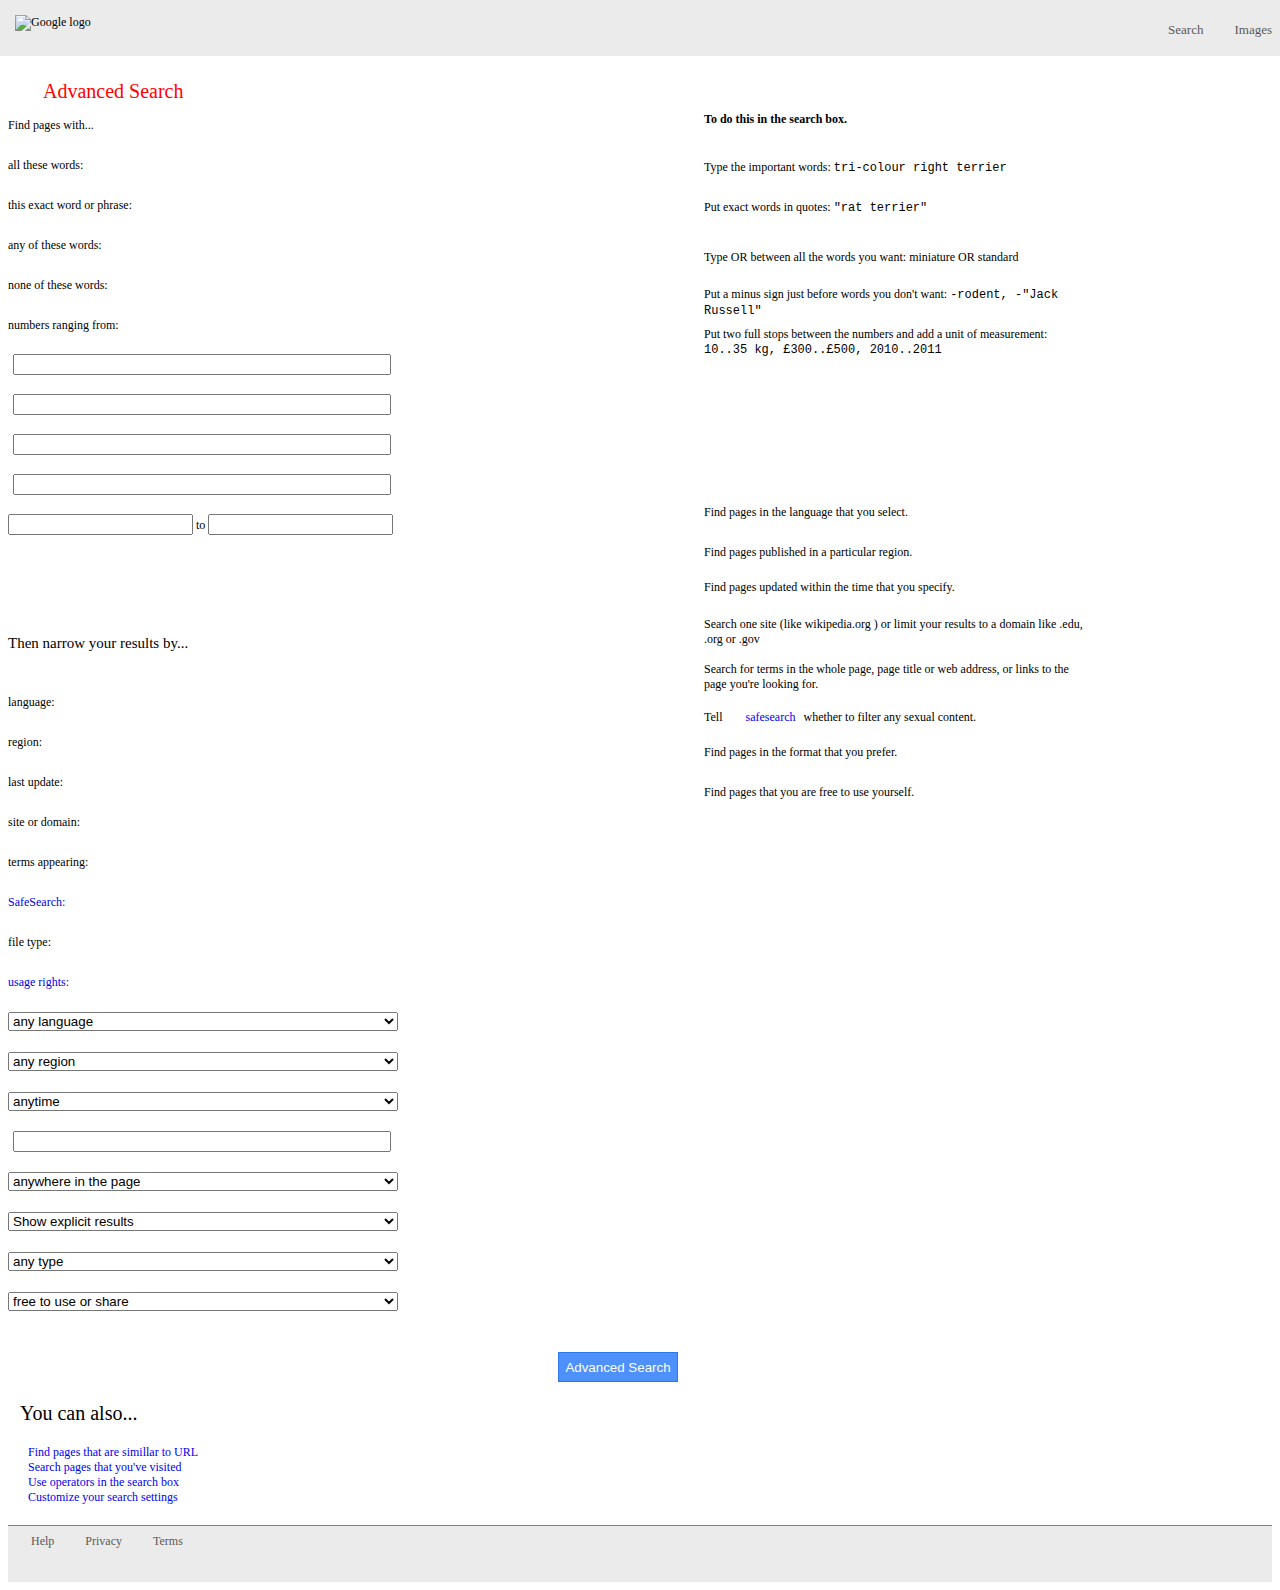
==== advancedsearch.html @ 6b1b125f "added image search and advanced searcch pages" ====
<!DOCTYPE html>
<html>
<head>
    <title>Google Advanced Search</title>
    <link rel="stylesheet" href="https://fonts.googleapis.com/icon?family=Material+Icons">
    <link rel="stylesheet" href="advancedsearchstyle.css">
</head>

<body>
    <nav>
        <img src="https://www.google.com/images/branding/googlelogo/1x/googlelogo_color_272x92dp.png" alt="Google logo">
        <a href="images.html">Images</a>
        <a href="index.html">Search</a>
    </nav>
    <p id="header">Advanced Search</p>
    <form action="https://google.com/search">
        <p>Find pages with...</p>
        <div class="left">
            <label for="one">all these words:</label><br>
            <label for="two">this exact word or phrase:</label><br>
            <label for="three">any of these words:</label><br>
            <label for="four">none of these words:</label><br>
            <label for="five">numbers ranging from:</label><br>                
        </div>
        <div class="middle">
            <input type="text" id="one" name="as_q"><br>
            <input type="text" id="two" name="as_epq"><br>
            <input type="text" id="three" name="as_oq"><br>
            <input type="text" id="four" name="as_eq"><br>
            <input type="number" id="five" name="as_nlo">
            <label>to</label>
            <input type="number" id="five" name="as_nhi"><br>
        </div>
        <p style="position: absolute; left: 55%; top: 100px;"><strong>To do this in the search box.</strong></p><br>
        <div>
            <p class="right" style="top: 135px;">Type the important words: <span class="monospace">tri-colour right terrier</span></p><br>
            <p class="right" style="top: 175px;">Put exact words in quotes: <span class="monospace">"rat terrier"</span></p><br>
            <p class="right" style="top: 225px;">Type OR between all the words you want: <span>miniature OR standard</span></p><br>
            <p class="right" style="top: 275px; line-height: 15px;">Put a minus sign just before words you don't want: <span class="monospace">-rodent, -"Jack Russell"</span></p><br>  
            <p class="right" style="top: 315px; line-height: 15px;"> Put two full stops between the numbers and add a unit of measurement: <span class="monospace">10..35 kg, £300..£500, 2010..2011</span></p>             
        </div>
        <p style="font-size: 15px;">Then narrow your results by...</p><br>
        <div class="left">
            <label for="six">language:</label><br>
            <label for="seven">region:</label><br>
            <label for="eight">last update:</label><br>
            <label for="nine">site or domain:</label><br>
            <label for="ten">terms appearing:</label><br>
            <label for="eleven"><a href="https://support.google.com/websearch?p=adv_safesearch&hl=en" style="margin: 0; padding: 0;">SafeSearch:</a></label><br>
            <label for="twelve">file type:</label><br>
            <label for="thirteen"><a href="https://support.google.com/websearch?p=ws_images_usagerights&hl=en" style="margin: 0; padding: 0;">usage rights:</a></label><br>
        </div>
        <div class="middle">
            <select name="lr" id="six">
                <option value="anylanguage" selected>any language</option>
                <option value="afrikaans">Afrikaans</option>
                <option value="arabic">Arabic</option>
                <option value="armenian">Armenian</option>
                <option value="belarusian">Belarusian</option>
                <option value="bulgarian">Bulgarian</option>
                <option value="catalan">Catalan</option>
                <option value="chinesesimplified">Chinese (simplified)</option>
                <option value="chinesetraditional">Chinese (traditional)</option>
                <option value="croatian">Croatian</option>
                <option value="czech">Czech</option>
                <option value="danish">Danish</option>
                <option value="dutch">Dutch</option>
                <option value="english">English</option>
                <option value="esperanto">Esperanto</option>
                <option value="estonian">Estonian</option>
                <option value="filipino">Filipino</option>
                <option value="finnish">Finnish</option>
                <option value="french">French</option>
                <option value="german">/german</option>
                <option value="greek">Greek</option>
                <option value="hebrew">Hebrew</option>
                <option value="hindi">Hindi</option>
                <option value="hungarian">Hungarian</option>
                <option value="icelandic">Icelandic</option>
                <option value="indonesian">Indonesian</option>
                <option value="italian">Italian</option>
                <option value="japanese">Japanese</option>
                <option value="korean">Korean</option>
                <option value="latvian">Latvian</option>
                <option value="lithuanian">Lithuanian</option>
                <option value="norwegian">Norwegian</option>
                <option value="persian">Persian</option>
                <option value="polish">Polish</option>
                <option value="portuguese">Portuguese</option>
                <option value="romanian">Romanian</option>
                <option value="russian">Russian</option>
                <option value="serbian">Serbian</option>
                <option value="slovak">Slovak</option>
                <option value="slovenian">Slovenian</option>
                <option value="spanish">Spanish</option>
                <option value="swahili">Swahili</option>
                <option value="swedish">Swedish</option>
                <option value="thai">Thai</option>
                <option value="turkish">Turkish</option>
                <option value="ukranian">Ukranian</option>
                <option value="vietnamese">Vietnamese</option>
            </select><br>
            <select name="cr" id="seven">
                <option value="anyregion" selected>any region</option>
                <option value="Afganistan">Afghanistan</option>
                <option value="Albania">Albania</option>
                <option value="Algeria">Algeria</option>
                <option value="American Samoa">American Samoa</option>
                <option value="Andorra">Andorra</option>
                <option value="Angola">Angola</option>
                <option value="Anguilla">Anguilla</option>
                <option value="Antigua & Barbuda">Antigua & Barbuda</option>
                <option value="Argentina">Argentina</option>
                <option value="Armenia">Armenia</option>
                <option value="Aruba">Aruba</option>
                <option value="Australia">Australia</option>
                <option value="Austria">Austria</option>
                <option value="Azerbaijan">Azerbaijan</option>
                <option value="Bahamas">Bahamas</option>
                <option value="Bahrain">Bahrain</option>
                <option value="Bangladesh">Bangladesh</option>
                <option value="Barbados">Barbados</option>
                <option value="Belarus">Belarus</option>
                <option value="Belgium">Belgium</option>
                <option value="Belize">Belize</option>
                <option value="Benin">Benin</option>
                <option value="Bermuda">Bermuda</option>
                <option value="Bhutan">Bhutan</option>
                <option value="Bolivia">Bolivia</option>
                <option value="Bonaire">Bonaire</option>
                <option value="Bosnia & Herzegovina">Bosnia & Herzegovina</option>
                <option value="Botswana">Botswana</option>
                <option value="Brazil">Brazil</option>
                <option value="British Indian Ocean Ter">British Indian Ocean Ter</option>
                <option value="Brunei">Brunei</option>
                <option value="Bulgaria">Bulgaria</option>
                <option value="Burkina Faso">Burkina Faso</option>
                <option value="Burundi">Burundi</option>
                <option value="Cambodia">Cambodia</option>
                <option value="Cameroon">Cameroon</option>
                <option value="Canada">Canada</option>
                <option value="Canary Islands">Canary Islands</option>
                <option value="Cape Verde">Cape Verde</option>
                <option value="Cayman Islands">Cayman Islands</option>
                <option value="Central African Republic">Central African Republic</option>
                <option value="Chad">Chad</option>
                <option value="Channel Islands">Channel Islands</option>
                <option value="Chile">Chile</option>
                <option value="China">China</option>
                <option value="Christmas Island">Christmas Island</option>
                <option value="Cocos Island">Cocos Island</option>
                <option value="Colombia">Colombia</option>
                <option value="Comoros">Comoros</option>
                <option value="Congo">Congo</option>
                <option value="Cook Islands">Cook Islands</option>
                <option value="Costa Rica">Costa Rica</option>
                <option value="Cote DIvoire">Cote DIvoire</option>
                <option value="Croatia">Croatia</option>
                <option value="Cuba">Cuba</option>
                <option value="Curaco">Curacao</option>
                <option value="Cyprus">Cyprus</option>
                <option value="Czech Republic">Czech Republic</option>
                <option value="Denmark">Denmark</option>
                <option value="Djibouti">Djibouti</option>
                <option value="Dominica">Dominica</option>
                <option value="Dominican Republic">Dominican Republic</option>
                <option value="East Timor">East Timor</option>
                <option value="Ecuador">Ecuador</option>
                <option value="Egypt">Egypt</option>
                <option value="El Salvador">El Salvador</option>
                <option value="Equatorial Guinea">Equatorial Guinea</option>
                <option value="Eritrea">Eritrea</option>
                <option value="Estonia">Estonia</option>
                <option value="Ethiopia">Ethiopia</option>
                <option value="Falkland Islands">Falkland Islands</option>
                <option value="Faroe Islands">Faroe Islands</option>
                <option value="Fiji">Fiji</option>
                <option value="Finland">Finland</option>
                <option value="France">France</option>
                <option value="French Guiana">French Guiana</option>
                <option value="French Polynesia">French Polynesia</option>
                <option value="French Southern Ter">French Southern Ter</option>
                <option value="Gabon">Gabon</option>
                <option value="Gambia">Gambia</option>
                <option value="Georgia">Georgia</option>
                <option value="Germany">Germany</option>
                <option value="Ghana">Ghana</option>
                <option value="Gibraltar">Gibraltar</option>
                <option value="Great Britain">Great Britain</option>
                <option value="Greece">Greece</option>
                <option value="Greenland">Greenland</option>
                <option value="Grenada">Grenada</option>
                <option value="Guadeloupe">Guadeloupe</option>
                <option value="Guam">Guam</option>
                <option value="Guatemala">Guatemala</option>
                <option value="Guinea">Guinea</option>
                <option value="Guyana">Guyana</option>
                <option value="Haiti">Haiti</option>
                <option value="Hawaii">Hawaii</option>
                <option value="Honduras">Honduras</option>
                <option value="Hong Kong">Hong Kong</option>
                <option value="Hungary">Hungary</option>
                <option value="Iceland">Iceland</option>
                <option value="Indonesia">Indonesia</option>
                <option value="India">India</option>
                <option value="Iran">Iran</option>
                <option value="Iraq">Iraq</option>
                <option value="Ireland">Ireland</option>
                <option value="Isle of Man">Isle of Man</option>
                <option value="Israel">Israel</option>
                <option value="Italy">Italy</option>
                <option value="Jamaica">Jamaica</option>
                <option value="Japan">Japan</option>
                <option value="Jordan">Jordan</option>
                <option value="Kazakhstan">Kazakhstan</option>
                <option value="Kenya">Kenya</option>
                <option value="Kiribati">Kiribati</option>
                <option value="Korea North">Korea North</option>
                <option value="Korea Sout">Korea South</option>
                <option value="Kuwait">Kuwait</option>
                <option value="Kyrgyzstan">Kyrgyzstan</option>
                <option value="Laos">Laos</option>
                <option value="Latvia">Latvia</option>
                <option value="Lebanon">Lebanon</option>
                <option value="Lesotho">Lesotho</option>
                <option value="Liberia">Liberia</option>
                <option value="Libya">Libya</option>
                <option value="Liechtenstein">Liechtenstein</option>
                <option value="Lithuania">Lithuania</option>
                <option value="Luxembourg">Luxembourg</option>
                <option value="Macau">Macau</option>
                <option value="Macedonia">Macedonia</option>
                <option value="Madagascar">Madagascar</option>
                <option value="Malaysia">Malaysia</option>
                <option value="Malawi">Malawi</option>
                <option value="Maldives">Maldives</option>
                <option value="Mali">Mali</option>
                <option value="Malta">Malta</option>
                <option value="Marshall Islands">Marshall Islands</option>
                <option value="Martinique">Martinique</option>
                <option value="Mauritania">Mauritania</option>
                <option value="Mauritius">Mauritius</option>
                <option value="Mayotte">Mayotte</option>
                <option value="Mexico">Mexico</option>
                <option value="Midway Islands">Midway Islands</option>
                <option value="Moldova">Moldova</option>
                <option value="Monaco">Monaco</option>
                <option value="Mongolia">Mongolia</option>
                <option value="Montserrat">Montserrat</option>
                <option value="Morocco">Morocco</option>
                <option value="Mozambique">Mozambique</option>
                <option value="Myanmar">Myanmar</option>
                <option value="Nambia">Nambia</option>
                <option value="Nauru">Nauru</option>
                <option value="Nepal">Nepal</option>
                <option value="Netherland Antilles">Netherland Antilles</option>
                <option value="Netherlands">Netherlands (Holland, Europe)</option>
                <option value="Nevis">Nevis</option>
                <option value="New Caledonia">New Caledonia</option>
                <option value="New Zealand">New Zealand</option>
                <option value="Nicaragua">Nicaragua</option>
                <option value="Niger">Niger</option>
                <option value="Nigeria">Nigeria</option>
                <option value="Niue">Niue</option>
                <option value="Norfolk Island">Norfolk Island</option>
                <option value="Norway">Norway</option>
                <option value="Oman">Oman</option>
                <option value="Pakistan">Pakistan</option>
                <option value="Palau Island">Palau Island</option>
                <option value="Palestine">Palestine</option>
                <option value="Panama">Panama</option>
                <option value="Papua New Guinea">Papua New Guinea</option>
                <option value="Paraguay">Paraguay</option>
                <option value="Peru">Peru</option>
                <option value="Phillipines">Philippines</option>
                <option value="Pitcairn Island">Pitcairn Island</option>
                <option value="Poland">Poland</option>
                <option value="Portugal">Portugal</option>
                <option value="Puerto Rico">Puerto Rico</option>
                <option value="Qatar">Qatar</option>
                <option value="Republic of Montenegro">Republic of Montenegro</option>
                <option value="Republic of Serbia">Republic of Serbia</option>
                <option value="Reunion">Reunion</option>
                <option value="Romania">Romania</option>
                <option value="Russia">Russia</option>
                <option value="Rwanda">Rwanda</option>
                <option value="St Barthelemy">St Barthelemy</option>
                <option value="St Eustatius">St Eustatius</option>
                <option value="St Helena">St Helena</option>
                <option value="St Kitts-Nevis">St Kitts-Nevis</option>
                <option value="St Lucia">St Lucia</option>
                <option value="St Maarten">St Maarten</option>
                <option value="St Pierre & Miquelon">St Pierre & Miquelon</option>
                <option value="St Vincent & Grenadines">St Vincent & Grenadines</option>
                <option value="Saipan">Saipan</option>
                <option value="Samoa">Samoa</option>
                <option value="Samoa American">Samoa American</option>
                <option value="San Marino">San Marino</option>
                <option value="Sao Tome & Principe">Sao Tome & Principe</option>
                <option value="Saudi Arabia">Saudi Arabia</option>
                <option value="Senegal">Senegal</option>
                <option value="Seychelles">Seychelles</option>
                <option value="Sierra Leone">Sierra Leone</option>
                <option value="Singapore">Singapore</option>
                <option value="Slovakia">Slovakia</option>
                <option value="Slovenia">Slovenia</option>
                <option value="Solomon Islands">Solomon Islands</option>
                <option value="Somalia">Somalia</option>
                <option value="South Africa">South Africa</option>
                <option value="Spain">Spain</option>
                <option value="Sri Lanka">Sri Lanka</option>
                <option value="Sudan">Sudan</option>
                <option value="Suriname">Suriname</option>
                <option value="Swaziland">Swaziland</option>
                <option value="Sweden">Sweden</option>
                <option value="Switzerland">Switzerland</option>
                <option value="Syria">Syria</option>
                <option value="Tahiti">Tahiti</option>
                <option value="Taiwan">Taiwan</option>
                <option value="Tajikistan">Tajikistan</option>
                <option value="Tanzania">Tanzania</option>
                <option value="Thailand">Thailand</option>
                <option value="Togo">Togo</option>
                <option value="Tokelau">Tokelau</option>
                <option value="Tonga">Tonga</option>
                <option value="Trinidad & Tobago">Trinidad & Tobago</option>
                <option value="Tunisia">Tunisia</option>
                <option value="Turkey">Turkey</option>
                <option value="Turkmenistan">Turkmenistan</option>
                <option value="Turks & Caicos Is">Turks & Caicos Is</option>
                <option value="Tuvalu">Tuvalu</option>
                <option value="Uganda">Uganda</option>
                <option value="United Kingdom">United Kingdom</option>
                <option value="Ukraine">Ukraine</option>
                <option value="United Arab Erimates">United Arab Emirates</option>
                <option value="United States of America">United States of America</option>
                <option value="Uraguay">Uruguay</option>
                <option value="Uzbekistan">Uzbekistan</option>
                <option value="Vanuatu">Vanuatu</option>
                <option value="Vatican City State">Vatican City State</option>
                <option value="Venezuela">Venezuela</option>
                <option value="Vietnam">Vietnam</option>
                <option value="Virgin Islands (Brit)">Virgin Islands (Brit)</option>
                <option value="Virgin Islands (USA)">Virgin Islands (USA)</option>
                <option value="Wake Island">Wake Island</option>
                <option value="Wallis & Futana Is">Wallis & Futana Is</option>
                <option value="Yemen">Yemen</option>
                <option value="Zaire">Zaire</option>
                <option value="Zambia">Zambia</option>
                <option value="Zimbabwe">Zimbabwe</option>
            </select><br>
            <select name="as_qdr" id="eight">
                <option value="anytime" selected>anytime</option>
                <option value="past 24 hours">past 24 hours</option>
                <option value="past week">past week</option>
                <option value="past month">past month</option>
                <option value="past year">past year</option>
            </select><br>
            <input type="text" name="as_sitesearch" id="nine"><br>
            <select name="as_occt" id="ten">
                <option value="anywhereinthepage" selected>anywhere in the page</option>
                <option value="inthetitleofthepage">in the title of the page</option>
                <option value="inthetextofthepage">in the text of the page</option>
                <option value="intheurlofthepage">in the URL of the page</option>
                <option value="inlinkstothepage">in links to the page</option>
            </select><br>
            <select name="safe" id="eleven">
                <option value="showexplicitresults" selected>Show explicit results</option>
                <option value="hideexplicitresults">Hide explicit results</option>
            </select><br>
            <select name="as_filetype" id="twelve">
                <option value="anytype" selected>any type</option>
                <option value="pdf">Adobe Acrobat PDF (.pdf)</option>
                <option value="ps">Adobe Postscript (.ps)</option>
                <option value="dwf">Autodesk DWF (.dwf)</option>
                <option value="kml">Google Earth KML (.kml)</option>
                <option value="kmz">Google Earth KMZ (.kmz)</option>
                <option value="xls">Microsoft Excel (.xls)</option>
                <option value="ppt">Microsoft Powerpoint (.ppt)</option>
                <option value="doc">Microsoft Word (.doc)</option>
                <option value="rtf">Rich Text Format (.rtf)</option>
                <option value="swf">Shockwave Flash (.swf)</option>
            </select><br>
            <select name="tbs" id="thirteen>
                <option value="notfilteredbylicense" selected>not filtered by license</option>
                <option value="freetouseorshare">free to use or share</option>
                <option value="freetouseorsharecommercially">free to use or share, even commercially</option>
                <option value="freetouseshareormodify">free to use, share or modify</option>
                <option value="freetousesharemodifycommercially">free to use, share or modify, even commercially</option>
            </select><br>
        </div>
        <div>
            <p class="right" style="top: 480px;">Find pages in the language that you select.</p><br>
            <p class="right" style="top: 520px;">Find pages published in a particular region.<br></p>
            <p class="right" style="top: 555px;">Find pages updated within the time that you specify.<br></p>
            <p class="right" style="top: 605px; line-height: 15px;">Search one site (like wikipedia.org ) or limit your results to a domain like .edu, .org or .gov</p><br>
            <p class="right" style="top: 650px; line-height: 15px;">Search for terms in the whole page, page title or web address, or links to the page you're looking for.<br></p>
            <p class="right" style="top: 685px;">Tell <a href="https://support.google.com/websearch?p=adv_safesearch&hl=en">safesearch</a> whether to filter any sexual content.<br></p>
            <p class="right" style="top: 720px;">Find pages in the format that you prefer.<br></p>
            <p class="right" style="top: 760px;">Find pages that you are free to use yourself.<br></p>
        </div>
        <input type="submit" value="Advanced Search" id="submit">
    </form>
    <div>
        <p style="font-size: 20px; margin-left: 12px;">You can also...</p>
        <a href="https://support.google.com/websearch?p=adv_pages_similar&hl=en">Find pages that are simillar to URL</a><br>
        <a href="https://support.google.com/websearch?p=adv_pages_visited&hl=en">Search pages that you've visited</a><br>
        <a href="https://support.google.com/websearch?p=adv_operators&hl=en">Use operators in the search box</a><br>
        <a href="https://www.google.com/preferences?hl=en-KE">Customize your search settings</a>
    </div>
    <footer>
        <ul>
            <li><a href="https://support.google.com/websearch/?p=ws_results_help&hl=en-KE&fg=1">Help</a></li>
            <li><a href="https://policies.google.com/privacy?hl=en-KE&fg=1">Privacy</a></li>
            <li><a href="https://policies.google.com/terms?hl=en-KE&fg=1">Terms</a></li>
        </ul>
    </footer>
</body>

</html>
---- advancedsearchstyle.css ----
body {
    font-size: 12px;
}

ul {
    list-style-type: none;
    padding: 0;
    margin: 0;
    background: inherit;
}

li {
    float: inline-start;
    vertical-align: middle;
}

nav {
    position: absolute;
    top: 0;
    left: 0;
    width: 100%;
    height: 3.5rem;
    background: rgb(235, 235, 235);
}

nav a {
    text-decoration: none;
    padding: 8px;
    background-color: rgb(235, 235, 235);
    color: #5a5858;
    font-size: 13px;
    float: right;
    margin-top: 14px;
}

nav a:hover {
    text-decoration: underline;
}

img {
    height: 30px;
    width: 90px;
    padding: 15px;
}

#header {
    margin: 80px 0 15px 35px;
    width: 100%;
    color: red;
    font-size: 20px;
}

.left {
    float: left;
    width: 20%;
    line-height: 40px;
}

.middle {
    width: 50%;
    line-height: 40px;
}

.right {
    width: 30%;
    line-height: 40px;
    position: absolute;
    left: 55%;
}

input[type=text] {
    width: 370px;
    margin: 5px;
}

input[type=text]:focus {
    border: 1px solid rgb(122, 122, 236);
    padding: 6px;
}

select {
    width: 390px;
}

#submit {
    background-color: #4d90fe;
    border: 1px solid #3079ed;
    color: white;
    height: 30px;
    min-width: 120px;
    margin-left: 550px;
}

a {
    text-decoration: none;
    padding: 5px;
    margin-left: 15px;
}

footer {
    bottom: 0;
    left: 0;
    width: 100%;
    height: 3.5rem;
    background: rgb(235, 235, 235);
    margin-top: 20px;
    border-top: 1px solid gray;
}

footer a {
    text-decoration: none;
    display: block;
    padding: 8px;
    background-color: rgb(235, 235, 235);
    color: #5a5858;
    font-size: 12px;
}

footer a:hover {
    text-decoration: underline;
}

.monospace {
    font-family: monospace;
}
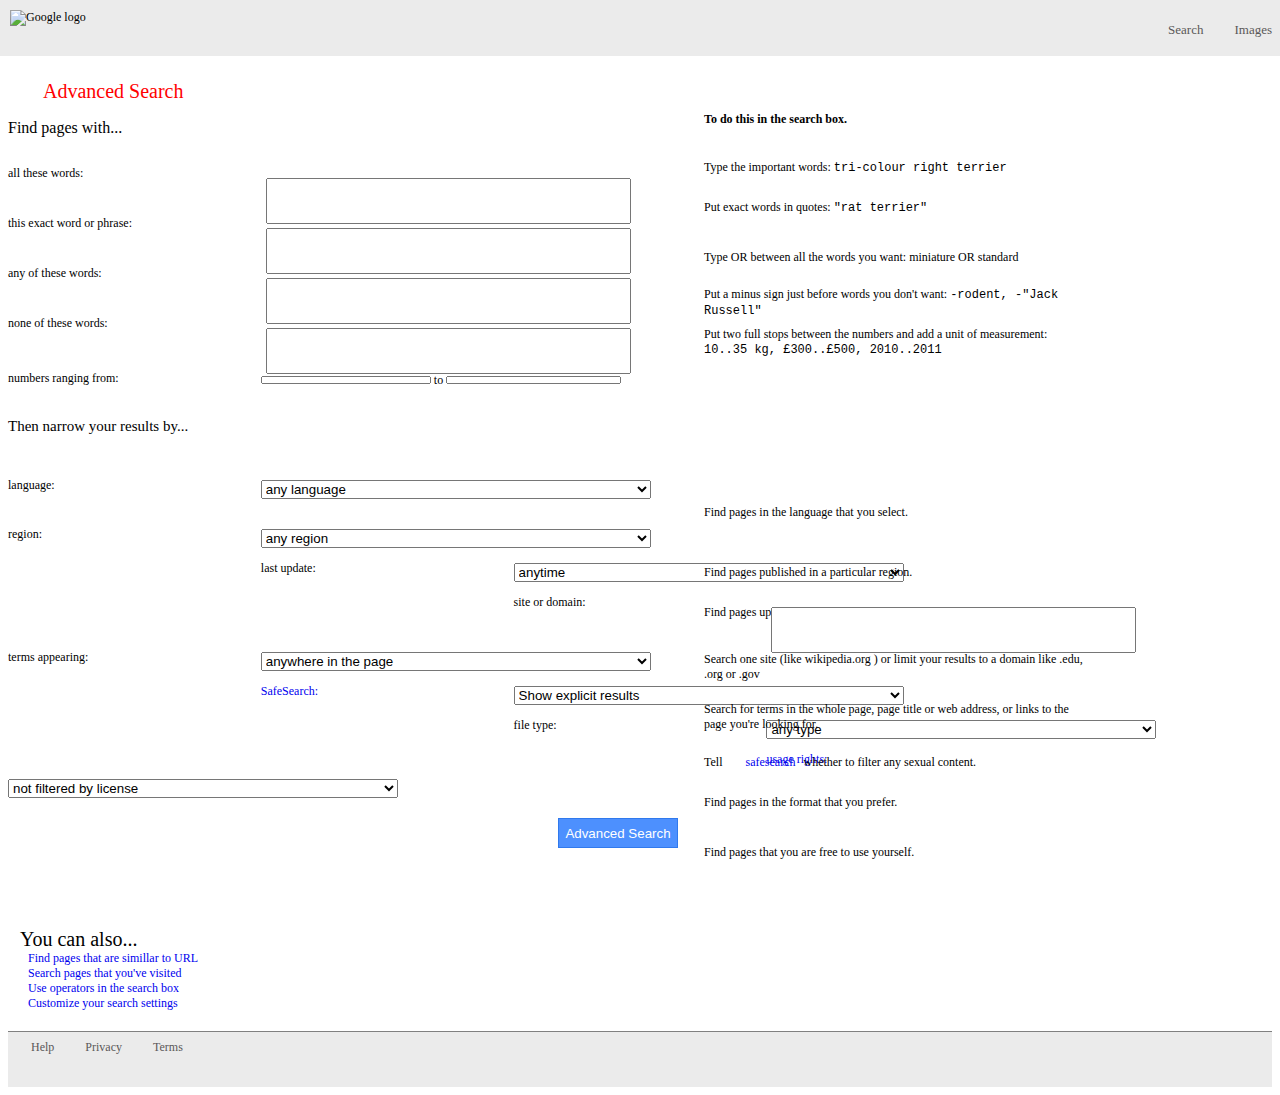
==== commit 36215397: "Added media query to advanced search" ====
--- a/advancedsearch.html
+++ b/advancedsearch.html
@@ -9,49 +9,37 @@
 <body>
     <nav>
         <img src="https://www.google.com/images/branding/googlelogo/1x/googlelogo_color_272x92dp.png" alt="Google logo">
-        <a href="images.html">Images</a>
-        <a href="index.html">Search</a>
+        <a href="images.html" class="links">Images</a>
+        <a href="index.html" class="links">Search</a>
     </nav>
     <p id="header">Advanced Search</p>
     <form action="https://google.com/search">
-        <p>Find pages with...</p>
-        <div class="left">
-            <label for="one">all these words:</label><br>
-            <label for="two">this exact word or phrase:</label><br>
-            <label for="three">any of these words:</label><br>
-            <label for="four">none of these words:</label><br>
-            <label for="five">numbers ranging from:</label><br>                
-        </div>
-        <div class="middle">
-            <input type="text" id="one" name="as_q"><br>
-            <input type="text" id="two" name="as_epq"><br>
-            <input type="text" id="three" name="as_oq"><br>
-            <input type="text" id="four" name="as_eq"><br>
-            <input type="number" id="five" name="as_nlo">
+        <p style="font-size: medium;">Find pages with...</p>
+        <div>
+            <label for="one" class="left">all these words:</label><br>
+            <div class="input"><input type="text" id="one" name="as_q" class="middle"><br></div>
+            <p class="right" style="top: 135px;">Type the important words: <span class="monospace">tri-colour right terrier</span></p><br>
+            <label for="two" class="left">this exact word or phrase:</label><br>
+            <div class="input"><input type="text" id="two" name="as_epq" class="middle"><br></div>
+            <p class="right" style="top: 175px;">Put exact words in quotes: <span class="monospace">"rat terrier"</span></p><br>
+            <label for="three" class="left">any of these words:</label><br>
+            <div class="input"><input type="text" id="three" name="as_oq" class="middle"><br></div>
+            <p class="right" style="top: 225px;">Type OR between all the words you want: <span>miniature OR standard</span></p><br>
+            <label for="four" class="left">none of these words:</label><br>
+            <div class="input" style="margin-bottom: 5px;"><input type="text" id="four" name="as_eq" class="middle"><br></div>
+            <p class="right" style="top: 275px; line-height: 15px;">Put a minus sign just before words you don't want: <span class="monospace">-rodent, -"Jack Russell"</span></p><br>  
+            <label for="five" class="left">numbers ranging from:</label><br>                
+            <input type="number" id="five" name="as_nlo" class="middle" style="width: 170px; height: 8px;">
             <label>to</label>
-            <input type="number" id="five" name="as_nhi"><br>
-        </div>
-        <p style="position: absolute; left: 55%; top: 100px;"><strong>To do this in the search box.</strong></p><br>
-        <div>
-            <p class="right" style="top: 135px;">Type the important words: <span class="monospace">tri-colour right terrier</span></p><br>
-            <p class="right" style="top: 175px;">Put exact words in quotes: <span class="monospace">"rat terrier"</span></p><br>
-            <p class="right" style="top: 225px;">Type OR between all the words you want: <span>miniature OR standard</span></p><br>
-            <p class="right" style="top: 275px; line-height: 15px;">Put a minus sign just before words you don't want: <span class="monospace">-rodent, -"Jack Russell"</span></p><br>  
+            <input type="number" id="five" name="as_nhi" style="width: 175px; height: 8px;"><br>
             <p class="right" style="top: 315px; line-height: 15px;"> Put two full stops between the numbers and add a unit of measurement: <span class="monospace">10..35 kg, £300..£500, 2010..2011</span></p>             
         </div>
+        <p class="right-header"><strong>To do this in the search box.</strong></p><br>
+
         <p style="font-size: 15px;">Then narrow your results by...</p><br>
-        <div class="left">
-            <label for="six">language:</label><br>
-            <label for="seven">region:</label><br>
-            <label for="eight">last update:</label><br>
-            <label for="nine">site or domain:</label><br>
-            <label for="ten">terms appearing:</label><br>
-            <label for="eleven"><a href="https://support.google.com/websearch?p=adv_safesearch&hl=en" style="margin: 0; padding: 0;">SafeSearch:</a></label><br>
-            <label for="twelve">file type:</label><br>
-            <label for="thirteen"><a href="https://support.google.com/websearch?p=ws_images_usagerights&hl=en" style="margin: 0; padding: 0;">usage rights:</a></label><br>
-        </div>
-        <div class="middle">
-            <select name="lr" id="six">
+        <div>
+            <label for="six" class="left">language:</label><br>
+            <select name="lr" id="six" class="middle">
                 <option value="anylanguage" selected>any language</option>
                 <option value="afrikaans">Afrikaans</option>
                 <option value="arabic">Arabic</option>
@@ -100,7 +88,9 @@
                 <option value="ukranian">Ukranian</option>
                 <option value="vietnamese">Vietnamese</option>
             </select><br>
-            <select name="cr" id="seven">
+            <p class="right" style="top: 480px;">Find pages in the language that you select.</p><br>
+            <label for="seven" class="left">region:</label><br>
+            <select name="cr" id="seven" class="middle">
                 <option value="anyregion" selected>any region</option>
                 <option value="Afganistan">Afghanistan</option>
                 <option value="Albania">Albania</option>
@@ -349,26 +339,36 @@
                 <option value="Zambia">Zambia</option>
                 <option value="Zimbabwe">Zimbabwe</option>
             </select><br>
-            <select name="as_qdr" id="eight">
+            <p class="right" style="top: 540px;">Find pages published in a particular region.<br></p>
+            <label for="eight" class="left">last update:</label><br>
+            <select name="as_qdr" id="eight" class="middle">
                 <option value="anytime" selected>anytime</option>
                 <option value="past 24 hours">past 24 hours</option>
                 <option value="past week">past week</option>
                 <option value="past month">past month</option>
                 <option value="past year">past year</option>
             </select><br>
-            <input type="text" name="as_sitesearch" id="nine"><br>
-            <select name="as_occt" id="ten">
+            <p class="right" style="top: 580px;">Find pages updated within the time that you specify.<br></p>
+            <label for="nine" class="left">site or domain:</label><br>
+            <div class="input" style="margin-bottom: 5px;"><input type="text" name="as_sitesearch" id="nine" class="middle"><br></div>
+            <p class="right" style="top: 640px; line-height: 15px;">Search one site (like wikipedia.org ) or limit your results to a domain like .edu, .org or .gov</p><br>
+            <label for="ten" class="left">terms appearing:</label><br>
+            <select name="as_occt" id="ten" class="middle">
                 <option value="anywhereinthepage" selected>anywhere in the page</option>
                 <option value="inthetitleofthepage">in the title of the page</option>
                 <option value="inthetextofthepage">in the text of the page</option>
                 <option value="intheurlofthepage">in the URL of the page</option>
                 <option value="inlinkstothepage">in links to the page</option>
             </select><br>
-            <select name="safe" id="eleven">
+            <p class="right" style="top: 690px; line-height: 15px;">Search for terms in the whole page, page title or web address, or links to the page you're looking for.<br></p>
+            <label for="eleven" class="left"><a href="https://support.google.com/websearch?p=adv_safesearch&hl=en" style="margin: 0; padding: 0;">SafeSearch:</a></label><br>
+            <select name="safe" id="eleven" class="middle">
                 <option value="showexplicitresults" selected>Show explicit results</option>
                 <option value="hideexplicitresults">Hide explicit results</option>
             </select><br>
-            <select name="as_filetype" id="twelve">
+            <p class="right" style="top: 730px;">Tell <a href="https://support.google.com/websearch?p=adv_safesearch&hl=en">safesearch</a> whether to filter any sexual content.<br></p>
+            <label for="twelve" class="left">file type:</label><br>
+            <select name="as_filetype" id="twelve" class="middle">
                 <option value="anytype" selected>any type</option>
                 <option value="pdf">Adobe Acrobat PDF (.pdf)</option>
                 <option value="ps">Adobe Postscript (.ps)</option>
@@ -381,28 +381,22 @@
                 <option value="rtf">Rich Text Format (.rtf)</option>
                 <option value="swf">Shockwave Flash (.swf)</option>
             </select><br>
-            <select name="tbs" id="thirteen>
+            <p class="right" style="top: 770px;">Find pages in the format that you prefer.<br></p>
+            <label for="thirteen" class="left"><a href="https://support.google.com/websearch?p=ws_images_usagerights&hl=en" style="margin: 0; padding: 0;">usage rights:</a></label><br>
+            <select name="tbs" id="thirteen" class="middle">
                 <option value="notfilteredbylicense" selected>not filtered by license</option>
                 <option value="freetouseorshare">free to use or share</option>
                 <option value="freetouseorsharecommercially">free to use or share, even commercially</option>
                 <option value="freetouseshareormodify">free to use, share or modify</option>
                 <option value="freetousesharemodifycommercially">free to use, share or modify, even commercially</option>
             </select><br>
+            <p class="right" style="top: 820px;">Find pages that you are free to use yourself.<br></p>
         </div>
-        <div>
-            <p class="right" style="top: 480px;">Find pages in the language that you select.</p><br>
-            <p class="right" style="top: 520px;">Find pages published in a particular region.<br></p>
-            <p class="right" style="top: 555px;">Find pages updated within the time that you specify.<br></p>
-            <p class="right" style="top: 605px; line-height: 15px;">Search one site (like wikipedia.org ) or limit your results to a domain like .edu, .org or .gov</p><br>
-            <p class="right" style="top: 650px; line-height: 15px;">Search for terms in the whole page, page title or web address, or links to the page you're looking for.<br></p>
-            <p class="right" style="top: 685px;">Tell <a href="https://support.google.com/websearch?p=adv_safesearch&hl=en">safesearch</a> whether to filter any sexual content.<br></p>
-            <p class="right" style="top: 720px;">Find pages in the format that you prefer.<br></p>
-            <p class="right" style="top: 760px;">Find pages that you are free to use yourself.<br></p>
-        </div>
+        
         <input type="submit" value="Advanced Search" id="submit">
     </form>
     <div>
-        <p style="font-size: 20px; margin-left: 12px;">You can also...</p>
+        <p style="font-size: 20px; margin: 80px 0px 0px 12px;">You can also...</p>
         <a href="https://support.google.com/websearch?p=adv_pages_similar&hl=en">Find pages that are simillar to URL</a><br>
         <a href="https://support.google.com/websearch?p=adv_pages_visited&hl=en">Search pages that you've visited</a><br>
         <a href="https://support.google.com/websearch?p=adv_operators&hl=en">Use operators in the search box</a><br>
@@ -410,9 +404,9 @@
     </div>
     <footer>
         <ul>
-            <li><a href="https://support.google.com/websearch/?p=ws_results_help&hl=en-KE&fg=1">Help</a></li>
-            <li><a href="https://policies.google.com/privacy?hl=en-KE&fg=1">Privacy</a></li>
-            <li><a href="https://policies.google.com/terms?hl=en-KE&fg=1">Terms</a></li>
+            <li><a href="https://support.google.com/websearch/?p=ws_results_help&hl=en-KE&fg=1" class="links">Help</a></li>
+            <li><a href="https://policies.google.com/privacy?hl=en-KE&fg=1" class="links">Privacy</a></li>
+            <li><a href="https://policies.google.com/terms?hl=en-KE&fg=1" class="links">Terms</a></li>
         </ul>
     </footer>
 </body>
--- a/advancedsearchstyle.css
+++ b/advancedsearchstyle.css
@@ -1,3 +1,21 @@
+*,
+*::before,
+*::after {
+    box-sizing: border-box;
+}
+
+/* Chrome, Safari, Edge, Opera */
+input::-webkit-outer-spin-button,
+input::-webkit-inner-spin-button {
+  -webkit-appearance: none;
+  margin: 0;
+}
+
+/* Firefox */
+input[type=number] {
+  -moz-appearance: textfield;
+}
+
 body {
     font-size: 12px;
 }
@@ -38,9 +56,8 @@
 }
 
 img {
-    height: 30px;
-    width: 90px;
-    padding: 15px;
+    height: 60px;
+    padding: 10px;
 }
 
 #header {
@@ -68,18 +85,51 @@
     left: 55%;
 }
 
+.left .right .middle {
+    display: flex;
+    flex-direction: column;
+}
+
+@media (max-width: 1100px) {
+    .left .right .middle {
+        flex-direction: row;
+    }
+    .left {
+        width: 100%
+    }
+    .middle {
+        width: 100%;
+        left: 0;
+    }
+    .right, .right-header{
+        display: none;
+    }
+    .input {
+        margin: 10px;
+    }
+    #submit {
+        left: 0;
+        float: inline-end;
+    }
+}
+
+.input {
+    margin-top: 5px;
+}
+
 input[type=text] {
-    width: 370px;
+    width: 365px;
     margin: 5px;
+    position: absolute;
 }
 
 input[type=text]:focus {
     border: 1px solid rgb(122, 122, 236);
-    padding: 6px;
+    padding: 2px;
 }
 
 select {
-    width: 390px;
+    max-width: 390px;
 }
 
 #submit {
@@ -89,6 +139,13 @@
     height: 30px;
     min-width: 120px;
     margin-left: 550px;
+    margin-top: 20px;
+}
+
+.right-header {
+    position: absolute; 
+    left: 55%; 
+    top: 100px;
 }
 
 a {
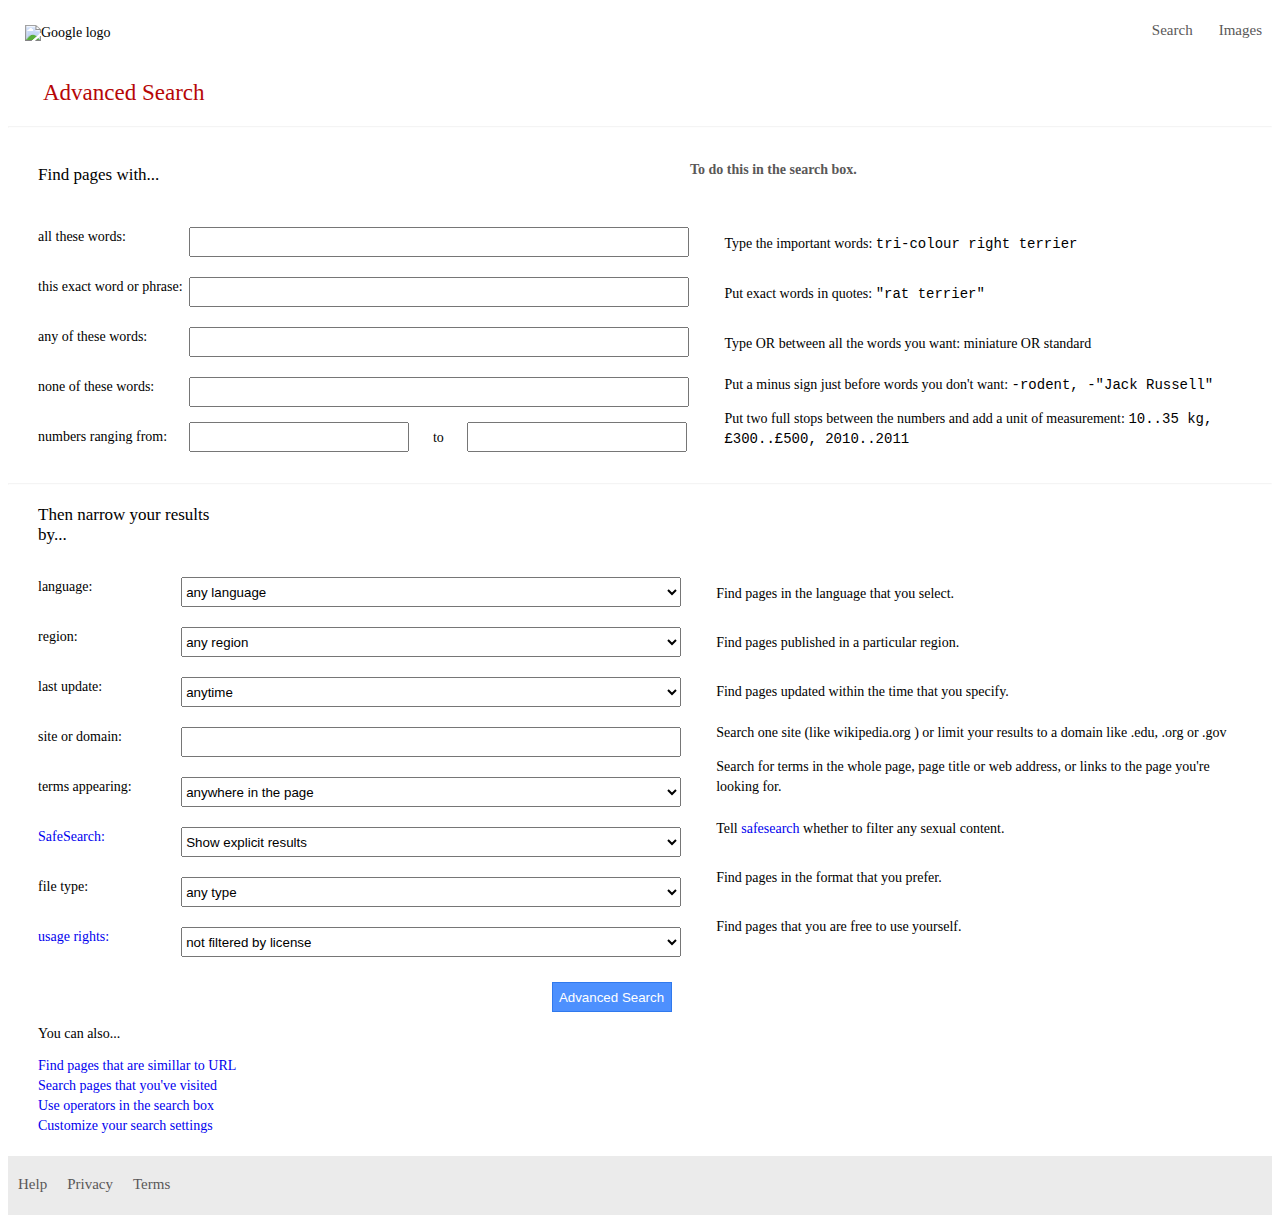
==== commit 15a10aa4: "Fixed positioning issues in the advanced search page" ====
--- a/advancedsearch.html
+++ b/advancedsearch.html
@@ -13,390 +13,423 @@
         <a href="index.html" class="links">Search</a>
     </nav>
     <p id="header">Advanced Search</p>
+    <hr>
     <form action="https://google.com/search">
-        <p style="font-size: medium;">Find pages with...</p>
-        <div>
-            <label for="one" class="left">all these words:</label><br>
-            <div class="input"><input type="text" id="one" name="as_q" class="middle"><br></div>
-            <p class="right" style="top: 135px;">Type the important words: <span class="monospace">tri-colour right terrier</span></p><br>
-            <label for="two" class="left">this exact word or phrase:</label><br>
-            <div class="input"><input type="text" id="two" name="as_epq" class="middle"><br></div>
-            <p class="right" style="top: 175px;">Put exact words in quotes: <span class="monospace">"rat terrier"</span></p><br>
-            <label for="three" class="left">any of these words:</label><br>
-            <div class="input"><input type="text" id="three" name="as_oq" class="middle"><br></div>
-            <p class="right" style="top: 225px;">Type OR between all the words you want: <span>miniature OR standard</span></p><br>
-            <label for="four" class="left">none of these words:</label><br>
-            <div class="input" style="margin-bottom: 5px;"><input type="text" id="four" name="as_eq" class="middle"><br></div>
-            <p class="right" style="top: 275px; line-height: 15px;">Put a minus sign just before words you don't want: <span class="monospace">-rodent, -"Jack Russell"</span></p><br>  
-            <label for="five" class="left">numbers ranging from:</label><br>                
-            <input type="number" id="five" name="as_nlo" class="middle" style="width: 170px; height: 8px;">
-            <label>to</label>
-            <input type="number" id="five" name="as_nhi" style="width: 175px; height: 8px;"><br>
-            <p class="right" style="top: 315px; line-height: 15px;"> Put two full stops between the numbers and add a unit of measurement: <span class="monospace">10..35 kg, £300..£500, 2010..2011</span></p>             
+        <div class="sub-header">            
+            <p class="left-header">Find pages with...</p>
+            <p class="right-header"><strong>To do this in the search box.</strong></p>
         </div>
-        <p class="right-header"><strong>To do this in the search box.</strong></p><br>
-
-        <p style="font-size: 15px;">Then narrow your results by...</p><br>
-        <div>
-            <label for="six" class="left">language:</label><br>
-            <select name="lr" id="six" class="middle">
-                <option value="anylanguage" selected>any language</option>
-                <option value="afrikaans">Afrikaans</option>
-                <option value="arabic">Arabic</option>
-                <option value="armenian">Armenian</option>
-                <option value="belarusian">Belarusian</option>
-                <option value="bulgarian">Bulgarian</option>
-                <option value="catalan">Catalan</option>
-                <option value="chinesesimplified">Chinese (simplified)</option>
-                <option value="chinesetraditional">Chinese (traditional)</option>
-                <option value="croatian">Croatian</option>
-                <option value="czech">Czech</option>
-                <option value="danish">Danish</option>
-                <option value="dutch">Dutch</option>
-                <option value="english">English</option>
-                <option value="esperanto">Esperanto</option>
-                <option value="estonian">Estonian</option>
-                <option value="filipino">Filipino</option>
-                <option value="finnish">Finnish</option>
-                <option value="french">French</option>
-                <option value="german">/german</option>
-                <option value="greek">Greek</option>
-                <option value="hebrew">Hebrew</option>
-                <option value="hindi">Hindi</option>
-                <option value="hungarian">Hungarian</option>
-                <option value="icelandic">Icelandic</option>
-                <option value="indonesian">Indonesian</option>
-                <option value="italian">Italian</option>
-                <option value="japanese">Japanese</option>
-                <option value="korean">Korean</option>
-                <option value="latvian">Latvian</option>
-                <option value="lithuanian">Lithuanian</option>
-                <option value="norwegian">Norwegian</option>
-                <option value="persian">Persian</option>
-                <option value="polish">Polish</option>
-                <option value="portuguese">Portuguese</option>
-                <option value="romanian">Romanian</option>
-                <option value="russian">Russian</option>
-                <option value="serbian">Serbian</option>
-                <option value="slovak">Slovak</option>
-                <option value="slovenian">Slovenian</option>
-                <option value="spanish">Spanish</option>
-                <option value="swahili">Swahili</option>
-                <option value="swedish">Swedish</option>
-                <option value="thai">Thai</option>
-                <option value="turkish">Turkish</option>
-                <option value="ukranian">Ukranian</option>
-                <option value="vietnamese">Vietnamese</option>
-            </select><br>
-            <p class="right" style="top: 480px;">Find pages in the language that you select.</p><br>
-            <label for="seven" class="left">region:</label><br>
-            <select name="cr" id="seven" class="middle">
-                <option value="anyregion" selected>any region</option>
-                <option value="Afganistan">Afghanistan</option>
-                <option value="Albania">Albania</option>
-                <option value="Algeria">Algeria</option>
-                <option value="American Samoa">American Samoa</option>
-                <option value="Andorra">Andorra</option>
-                <option value="Angola">Angola</option>
-                <option value="Anguilla">Anguilla</option>
-                <option value="Antigua & Barbuda">Antigua & Barbuda</option>
-                <option value="Argentina">Argentina</option>
-                <option value="Armenia">Armenia</option>
-                <option value="Aruba">Aruba</option>
-                <option value="Australia">Australia</option>
-                <option value="Austria">Austria</option>
-                <option value="Azerbaijan">Azerbaijan</option>
-                <option value="Bahamas">Bahamas</option>
-                <option value="Bahrain">Bahrain</option>
-                <option value="Bangladesh">Bangladesh</option>
-                <option value="Barbados">Barbados</option>
-                <option value="Belarus">Belarus</option>
-                <option value="Belgium">Belgium</option>
-                <option value="Belize">Belize</option>
-                <option value="Benin">Benin</option>
-                <option value="Bermuda">Bermuda</option>
-                <option value="Bhutan">Bhutan</option>
-                <option value="Bolivia">Bolivia</option>
-                <option value="Bonaire">Bonaire</option>
-                <option value="Bosnia & Herzegovina">Bosnia & Herzegovina</option>
-                <option value="Botswana">Botswana</option>
-                <option value="Brazil">Brazil</option>
-                <option value="British Indian Ocean Ter">British Indian Ocean Ter</option>
-                <option value="Brunei">Brunei</option>
-                <option value="Bulgaria">Bulgaria</option>
-                <option value="Burkina Faso">Burkina Faso</option>
-                <option value="Burundi">Burundi</option>
-                <option value="Cambodia">Cambodia</option>
-                <option value="Cameroon">Cameroon</option>
-                <option value="Canada">Canada</option>
-                <option value="Canary Islands">Canary Islands</option>
-                <option value="Cape Verde">Cape Verde</option>
-                <option value="Cayman Islands">Cayman Islands</option>
-                <option value="Central African Republic">Central African Republic</option>
-                <option value="Chad">Chad</option>
-                <option value="Channel Islands">Channel Islands</option>
-                <option value="Chile">Chile</option>
-                <option value="China">China</option>
-                <option value="Christmas Island">Christmas Island</option>
-                <option value="Cocos Island">Cocos Island</option>
-                <option value="Colombia">Colombia</option>
-                <option value="Comoros">Comoros</option>
-                <option value="Congo">Congo</option>
-                <option value="Cook Islands">Cook Islands</option>
-                <option value="Costa Rica">Costa Rica</option>
-                <option value="Cote DIvoire">Cote DIvoire</option>
-                <option value="Croatia">Croatia</option>
-                <option value="Cuba">Cuba</option>
-                <option value="Curaco">Curacao</option>
-                <option value="Cyprus">Cyprus</option>
-                <option value="Czech Republic">Czech Republic</option>
-                <option value="Denmark">Denmark</option>
-                <option value="Djibouti">Djibouti</option>
-                <option value="Dominica">Dominica</option>
-                <option value="Dominican Republic">Dominican Republic</option>
-                <option value="East Timor">East Timor</option>
-                <option value="Ecuador">Ecuador</option>
-                <option value="Egypt">Egypt</option>
-                <option value="El Salvador">El Salvador</option>
-                <option value="Equatorial Guinea">Equatorial Guinea</option>
-                <option value="Eritrea">Eritrea</option>
-                <option value="Estonia">Estonia</option>
-                <option value="Ethiopia">Ethiopia</option>
-                <option value="Falkland Islands">Falkland Islands</option>
-                <option value="Faroe Islands">Faroe Islands</option>
-                <option value="Fiji">Fiji</option>
-                <option value="Finland">Finland</option>
-                <option value="France">France</option>
-                <option value="French Guiana">French Guiana</option>
-                <option value="French Polynesia">French Polynesia</option>
-                <option value="French Southern Ter">French Southern Ter</option>
-                <option value="Gabon">Gabon</option>
-                <option value="Gambia">Gambia</option>
-                <option value="Georgia">Georgia</option>
-                <option value="Germany">Germany</option>
-                <option value="Ghana">Ghana</option>
-                <option value="Gibraltar">Gibraltar</option>
-                <option value="Great Britain">Great Britain</option>
-                <option value="Greece">Greece</option>
-                <option value="Greenland">Greenland</option>
-                <option value="Grenada">Grenada</option>
-                <option value="Guadeloupe">Guadeloupe</option>
-                <option value="Guam">Guam</option>
-                <option value="Guatemala">Guatemala</option>
-                <option value="Guinea">Guinea</option>
-                <option value="Guyana">Guyana</option>
-                <option value="Haiti">Haiti</option>
-                <option value="Hawaii">Hawaii</option>
-                <option value="Honduras">Honduras</option>
-                <option value="Hong Kong">Hong Kong</option>
-                <option value="Hungary">Hungary</option>
-                <option value="Iceland">Iceland</option>
-                <option value="Indonesia">Indonesia</option>
-                <option value="India">India</option>
-                <option value="Iran">Iran</option>
-                <option value="Iraq">Iraq</option>
-                <option value="Ireland">Ireland</option>
-                <option value="Isle of Man">Isle of Man</option>
-                <option value="Israel">Israel</option>
-                <option value="Italy">Italy</option>
-                <option value="Jamaica">Jamaica</option>
-                <option value="Japan">Japan</option>
-                <option value="Jordan">Jordan</option>
-                <option value="Kazakhstan">Kazakhstan</option>
-                <option value="Kenya">Kenya</option>
-                <option value="Kiribati">Kiribati</option>
-                <option value="Korea North">Korea North</option>
-                <option value="Korea Sout">Korea South</option>
-                <option value="Kuwait">Kuwait</option>
-                <option value="Kyrgyzstan">Kyrgyzstan</option>
-                <option value="Laos">Laos</option>
-                <option value="Latvia">Latvia</option>
-                <option value="Lebanon">Lebanon</option>
-                <option value="Lesotho">Lesotho</option>
-                <option value="Liberia">Liberia</option>
-                <option value="Libya">Libya</option>
-                <option value="Liechtenstein">Liechtenstein</option>
-                <option value="Lithuania">Lithuania</option>
-                <option value="Luxembourg">Luxembourg</option>
-                <option value="Macau">Macau</option>
-                <option value="Macedonia">Macedonia</option>
-                <option value="Madagascar">Madagascar</option>
-                <option value="Malaysia">Malaysia</option>
-                <option value="Malawi">Malawi</option>
-                <option value="Maldives">Maldives</option>
-                <option value="Mali">Mali</option>
-                <option value="Malta">Malta</option>
-                <option value="Marshall Islands">Marshall Islands</option>
-                <option value="Martinique">Martinique</option>
-                <option value="Mauritania">Mauritania</option>
-                <option value="Mauritius">Mauritius</option>
-                <option value="Mayotte">Mayotte</option>
-                <option value="Mexico">Mexico</option>
-                <option value="Midway Islands">Midway Islands</option>
-                <option value="Moldova">Moldova</option>
-                <option value="Monaco">Monaco</option>
-                <option value="Mongolia">Mongolia</option>
-                <option value="Montserrat">Montserrat</option>
-                <option value="Morocco">Morocco</option>
-                <option value="Mozambique">Mozambique</option>
-                <option value="Myanmar">Myanmar</option>
-                <option value="Nambia">Nambia</option>
-                <option value="Nauru">Nauru</option>
-                <option value="Nepal">Nepal</option>
-                <option value="Netherland Antilles">Netherland Antilles</option>
-                <option value="Netherlands">Netherlands (Holland, Europe)</option>
-                <option value="Nevis">Nevis</option>
-                <option value="New Caledonia">New Caledonia</option>
-                <option value="New Zealand">New Zealand</option>
-                <option value="Nicaragua">Nicaragua</option>
-                <option value="Niger">Niger</option>
-                <option value="Nigeria">Nigeria</option>
-                <option value="Niue">Niue</option>
-                <option value="Norfolk Island">Norfolk Island</option>
-                <option value="Norway">Norway</option>
-                <option value="Oman">Oman</option>
-                <option value="Pakistan">Pakistan</option>
-                <option value="Palau Island">Palau Island</option>
-                <option value="Palestine">Palestine</option>
-                <option value="Panama">Panama</option>
-                <option value="Papua New Guinea">Papua New Guinea</option>
-                <option value="Paraguay">Paraguay</option>
-                <option value="Peru">Peru</option>
-                <option value="Phillipines">Philippines</option>
-                <option value="Pitcairn Island">Pitcairn Island</option>
-                <option value="Poland">Poland</option>
-                <option value="Portugal">Portugal</option>
-                <option value="Puerto Rico">Puerto Rico</option>
-                <option value="Qatar">Qatar</option>
-                <option value="Republic of Montenegro">Republic of Montenegro</option>
-                <option value="Republic of Serbia">Republic of Serbia</option>
-                <option value="Reunion">Reunion</option>
-                <option value="Romania">Romania</option>
-                <option value="Russia">Russia</option>
-                <option value="Rwanda">Rwanda</option>
-                <option value="St Barthelemy">St Barthelemy</option>
-                <option value="St Eustatius">St Eustatius</option>
-                <option value="St Helena">St Helena</option>
-                <option value="St Kitts-Nevis">St Kitts-Nevis</option>
-                <option value="St Lucia">St Lucia</option>
-                <option value="St Maarten">St Maarten</option>
-                <option value="St Pierre & Miquelon">St Pierre & Miquelon</option>
-                <option value="St Vincent & Grenadines">St Vincent & Grenadines</option>
-                <option value="Saipan">Saipan</option>
-                <option value="Samoa">Samoa</option>
-                <option value="Samoa American">Samoa American</option>
-                <option value="San Marino">San Marino</option>
-                <option value="Sao Tome & Principe">Sao Tome & Principe</option>
-                <option value="Saudi Arabia">Saudi Arabia</option>
-                <option value="Senegal">Senegal</option>
-                <option value="Seychelles">Seychelles</option>
-                <option value="Sierra Leone">Sierra Leone</option>
-                <option value="Singapore">Singapore</option>
-                <option value="Slovakia">Slovakia</option>
-                <option value="Slovenia">Slovenia</option>
-                <option value="Solomon Islands">Solomon Islands</option>
-                <option value="Somalia">Somalia</option>
-                <option value="South Africa">South Africa</option>
-                <option value="Spain">Spain</option>
-                <option value="Sri Lanka">Sri Lanka</option>
-                <option value="Sudan">Sudan</option>
-                <option value="Suriname">Suriname</option>
-                <option value="Swaziland">Swaziland</option>
-                <option value="Sweden">Sweden</option>
-                <option value="Switzerland">Switzerland</option>
-                <option value="Syria">Syria</option>
-                <option value="Tahiti">Tahiti</option>
-                <option value="Taiwan">Taiwan</option>
-                <option value="Tajikistan">Tajikistan</option>
-                <option value="Tanzania">Tanzania</option>
-                <option value="Thailand">Thailand</option>
-                <option value="Togo">Togo</option>
-                <option value="Tokelau">Tokelau</option>
-                <option value="Tonga">Tonga</option>
-                <option value="Trinidad & Tobago">Trinidad & Tobago</option>
-                <option value="Tunisia">Tunisia</option>
-                <option value="Turkey">Turkey</option>
-                <option value="Turkmenistan">Turkmenistan</option>
-                <option value="Turks & Caicos Is">Turks & Caicos Is</option>
-                <option value="Tuvalu">Tuvalu</option>
-                <option value="Uganda">Uganda</option>
-                <option value="United Kingdom">United Kingdom</option>
-                <option value="Ukraine">Ukraine</option>
-                <option value="United Arab Erimates">United Arab Emirates</option>
-                <option value="United States of America">United States of America</option>
-                <option value="Uraguay">Uruguay</option>
-                <option value="Uzbekistan">Uzbekistan</option>
-                <option value="Vanuatu">Vanuatu</option>
-                <option value="Vatican City State">Vatican City State</option>
-                <option value="Venezuela">Venezuela</option>
-                <option value="Vietnam">Vietnam</option>
-                <option value="Virgin Islands (Brit)">Virgin Islands (Brit)</option>
-                <option value="Virgin Islands (USA)">Virgin Islands (USA)</option>
-                <option value="Wake Island">Wake Island</option>
-                <option value="Wallis & Futana Is">Wallis & Futana Is</option>
-                <option value="Yemen">Yemen</option>
-                <option value="Zaire">Zaire</option>
-                <option value="Zambia">Zambia</option>
-                <option value="Zimbabwe">Zimbabwe</option>
-            </select><br>
-            <p class="right" style="top: 540px;">Find pages published in a particular region.<br></p>
-            <label for="eight" class="left">last update:</label><br>
-            <select name="as_qdr" id="eight" class="middle">
-                <option value="anytime" selected>anytime</option>
-                <option value="past 24 hours">past 24 hours</option>
-                <option value="past week">past week</option>
-                <option value="past month">past month</option>
-                <option value="past year">past year</option>
-            </select><br>
-            <p class="right" style="top: 580px;">Find pages updated within the time that you specify.<br></p>
-            <label for="nine" class="left">site or domain:</label><br>
-            <div class="input" style="margin-bottom: 5px;"><input type="text" name="as_sitesearch" id="nine" class="middle"><br></div>
-            <p class="right" style="top: 640px; line-height: 15px;">Search one site (like wikipedia.org ) or limit your results to a domain like .edu, .org or .gov</p><br>
-            <label for="ten" class="left">terms appearing:</label><br>
-            <select name="as_occt" id="ten" class="middle">
-                <option value="anywhereinthepage" selected>anywhere in the page</option>
-                <option value="inthetitleofthepage">in the title of the page</option>
-                <option value="inthetextofthepage">in the text of the page</option>
-                <option value="intheurlofthepage">in the URL of the page</option>
-                <option value="inlinkstothepage">in links to the page</option>
-            </select><br>
-            <p class="right" style="top: 690px; line-height: 15px;">Search for terms in the whole page, page title or web address, or links to the page you're looking for.<br></p>
-            <label for="eleven" class="left"><a href="https://support.google.com/websearch?p=adv_safesearch&hl=en" style="margin: 0; padding: 0;">SafeSearch:</a></label><br>
-            <select name="safe" id="eleven" class="middle">
-                <option value="showexplicitresults" selected>Show explicit results</option>
-                <option value="hideexplicitresults">Hide explicit results</option>
-            </select><br>
-            <p class="right" style="top: 730px;">Tell <a href="https://support.google.com/websearch?p=adv_safesearch&hl=en">safesearch</a> whether to filter any sexual content.<br></p>
-            <label for="twelve" class="left">file type:</label><br>
-            <select name="as_filetype" id="twelve" class="middle">
-                <option value="anytype" selected>any type</option>
-                <option value="pdf">Adobe Acrobat PDF (.pdf)</option>
-                <option value="ps">Adobe Postscript (.ps)</option>
-                <option value="dwf">Autodesk DWF (.dwf)</option>
-                <option value="kml">Google Earth KML (.kml)</option>
-                <option value="kmz">Google Earth KMZ (.kmz)</option>
-                <option value="xls">Microsoft Excel (.xls)</option>
-                <option value="ppt">Microsoft Powerpoint (.ppt)</option>
-                <option value="doc">Microsoft Word (.doc)</option>
-                <option value="rtf">Rich Text Format (.rtf)</option>
-                <option value="swf">Shockwave Flash (.swf)</option>
-            </select><br>
-            <p class="right" style="top: 770px;">Find pages in the format that you prefer.<br></p>
-            <label for="thirteen" class="left"><a href="https://support.google.com/websearch?p=ws_images_usagerights&hl=en" style="margin: 0; padding: 0;">usage rights:</a></label><br>
-            <select name="tbs" id="thirteen" class="middle">
-                <option value="notfilteredbylicense" selected>not filtered by license</option>
-                <option value="freetouseorshare">free to use or share</option>
-                <option value="freetouseorsharecommercially">free to use or share, even commercially</option>
-                <option value="freetouseshareormodify">free to use, share or modify</option>
-                <option value="freetousesharemodifycommercially">free to use, share or modify, even commercially</option>
-            </select><br>
-            <p class="right" style="top: 820px;">Find pages that you are free to use yourself.<br></p>
+        <div class="container">
+            <div class="left-div">
+                <label for="one" class="left">all these words:</label><br>
+                <label for="two" class="left">this exact word or phrase:</label><br>
+                <label for="three" class="left">any of these words:</label><br>
+                <label for="four" class="left">none of these words:</label><br>
+                <label for="five" class="left">numbers ranging from:</label><br>         
+            </div>
+            <div class="middle-div">                
+                <div class="input"><input type="text" id="one" name="as_q" class="middle"><br></div>
+                <div class="input"><input type="text" id="two" name="as_epq" class="middle"><br></div>
+                <div class="input"><input type="text" id="three" name="as_oq" class="middle"><br></div>
+                <div class="input"><input type="text" id="four" name="as_eq" class="middle"><br></div>
+                <div class="input number-container">                    
+                    <input type="number" id="five" name="as_nlo" class="left-input">
+                    <label>to</label>
+                    <input type="number" id="five" name="as_nhi" class="right-input"><br>
+                </div>
+            </div>
+            <div class="right-div">                
+                <p class="right">Type the important words: <span class="monospace">tri-colour right terrier</span></p>
+                <p class="right">Put exact words in quotes: <span class="monospace">"rat terrier"</span></p>
+                <p class="right">Type OR between all the words you want: <span>miniature OR standard</span></p>
+                <p class="right wrapping">Put a minus sign just before words you don't want: <span class="monospace">-rodent, -"Jack Russell"</span></p>  
+                <p class="right wrapping always-wrapped" > Put two full stops between the numbers and add a unit of measurement: <span class="monospace">10..35 kg, £300..£500, 2010..2011</span></p>             
+            </div>
+        </div>
+        <hr>
+        <p style="font-size: 17px; margin-left: 30px;">Then narrow your results <br> by...</p>
+        <div class="container">
+            <div class="left-div left-div-2">                
+                <label for="six" class="left">language:</label><br>
+                <label for="seven" class="left">region:</label><br>
+                <label for="eight" class="left">last update:</label><br>
+                <label for="nine" class="left">site or domain:</label><br>
+                <label for="ten" class="left">terms appearing:</label><br>
+                <label for="eleven" class="left"><a href="https://support.google.com/websearch?p=adv_safesearch&hl=en">SafeSearch:</a></label><br>
+                <label for="twelve" class="left">file type:</label><br>
+                <label for="thirteen" class="left"><a href="https://support.google.com/websearch?p=ws_images_usagerights&hl=en">usage rights:</a></label><br>
+            </div>
+            <div class="middle-div">
+                <div class="input">                    
+                    <select name="lr" id="six" class="middle">
+                        <option value="anylanguage" selected>any language</option>
+                        <option value="afrikaans">Afrikaans</option>
+                        <option value="arabic">Arabic</option>
+                        <option value="armenian">Armenian</option>
+                        <option value="belarusian">Belarusian</option>
+                        <option value="bulgarian">Bulgarian</option>
+                        <option value="catalan">Catalan</option>
+                        <option value="chinesesimplified">Chinese (simplified)</option>
+                        <option value="chinesetraditional">Chinese (traditional)</option>
+                        <option value="croatian">Croatian</option>
+                        <option value="czech">Czech</option>
+                        <option value="danish">Danish</option>
+                        <option value="dutch">Dutch</option>
+                        <option value="english">English</option>
+                        <option value="esperanto">Esperanto</option>
+                        <option value="estonian">Estonian</option>
+                        <option value="filipino">Filipino</option>
+                        <option value="finnish">Finnish</option>
+                        <option value="french">French</option>
+                        <option value="german">/german</option>
+                        <option value="greek">Greek</option>
+                        <option value="hebrew">Hebrew</option>
+                        <option value="hindi">Hindi</option>
+                        <option value="hungarian">Hungarian</option>
+                        <option value="icelandic">Icelandic</option>
+                        <option value="indonesian">Indonesian</option>
+                        <option value="italian">Italian</option>
+                        <option value="japanese">Japanese</option>
+                        <option value="korean">Korean</option>
+                        <option value="latvian">Latvian</option>
+                        <option value="lithuanian">Lithuanian</option>
+                        <option value="norwegian">Norwegian</option>
+                        <option value="persian">Persian</option>
+                        <option value="polish">Polish</option>
+                        <option value="portuguese">Portuguese</option>
+                        <option value="romanian">Romanian</option>
+                        <option value="russian">Russian</option>
+                        <option value="serbian">Serbian</option>
+                        <option value="slovak">Slovak</option>
+                        <option value="slovenian">Slovenian</option>
+                        <option value="spanish">Spanish</option>
+                        <option value="swahili">Swahili</option>
+                        <option value="swedish">Swedish</option>
+                        <option value="thai">Thai</option>
+                        <option value="turkish">Turkish</option>
+                        <option value="ukranian">Ukranian</option>
+                        <option value="vietnamese">Vietnamese</option>
+                    </select><br>
+                </div> 
+                <div class="input">                    
+                    <select name="cr" id="seven" class="middle">
+                        <option value="anyregion" selected>any region</option>
+                        <option value="Afganistan">Afghanistan</option>
+                        <option value="Albania">Albania</option>
+                        <option value="Algeria">Algeria</option>
+                        <option value="American Samoa">American Samoa</option>
+                        <option value="Andorra">Andorra</option>
+                        <option value="Angola">Angola</option>
+                        <option value="Anguilla">Anguilla</option>
+                        <option value="Antigua & Barbuda">Antigua & Barbuda</option>
+                        <option value="Argentina">Argentina</option>
+                        <option value="Armenia">Armenia</option>
+                        <option value="Aruba">Aruba</option>
+                        <option value="Australia">Australia</option>
+                        <option value="Austria">Austria</option>
+                        <option value="Azerbaijan">Azerbaijan</option>
+                        <option value="Bahamas">Bahamas</option>
+                        <option value="Bahrain">Bahrain</option>
+                        <option value="Bangladesh">Bangladesh</option>
+                        <option value="Barbados">Barbados</option>
+                        <option value="Belarus">Belarus</option>
+                        <option value="Belgium">Belgium</option>
+                        <option value="Belize">Belize</option>
+                        <option value="Benin">Benin</option>
+                        <option value="Bermuda">Bermuda</option>
+                        <option value="Bhutan">Bhutan</option>
+                        <option value="Bolivia">Bolivia</option>
+                        <option value="Bonaire">Bonaire</option>
+                        <option value="Bosnia & Herzegovina">Bosnia & Herzegovina</option>
+                        <option value="Botswana">Botswana</option>
+                        <option value="Brazil">Brazil</option>
+                        <option value="British Indian Ocean Ter">British Indian Ocean Ter</option>
+                        <option value="Brunei">Brunei</option>
+                        <option value="Bulgaria">Bulgaria</option>
+                        <option value="Burkina Faso">Burkina Faso</option>
+                        <option value="Burundi">Burundi</option>
+                        <option value="Cambodia">Cambodia</option>
+                        <option value="Cameroon">Cameroon</option>
+                        <option value="Canada">Canada</option>
+                        <option value="Canary Islands">Canary Islands</option>
+                        <option value="Cape Verde">Cape Verde</option>
+                        <option value="Cayman Islands">Cayman Islands</option>
+                        <option value="Central African Republic">Central African Republic</option>
+                        <option value="Chad">Chad</option>
+                        <option value="Channel Islands">Channel Islands</option>
+                        <option value="Chile">Chile</option>
+                        <option value="China">China</option>
+                        <option value="Christmas Island">Christmas Island</option>
+                        <option value="Cocos Island">Cocos Island</option>
+                        <option value="Colombia">Colombia</option>
+                        <option value="Comoros">Comoros</option>
+                        <option value="Congo">Congo</option>
+                        <option value="Cook Islands">Cook Islands</option>
+                        <option value="Costa Rica">Costa Rica</option>
+                        <option value="Cote DIvoire">Cote DIvoire</option>
+                        <option value="Croatia">Croatia</option>
+                        <option value="Cuba">Cuba</option>
+                        <option value="Curaco">Curacao</option>
+                        <option value="Cyprus">Cyprus</option>
+                        <option value="Czech Republic">Czech Republic</option>
+                        <option value="Denmark">Denmark</option>
+                        <option value="Djibouti">Djibouti</option>
+                        <option value="Dominica">Dominica</option>
+                        <option value="Dominican Republic">Dominican Republic</option>
+                        <option value="East Timor">East Timor</option>
+                        <option value="Ecuador">Ecuador</option>
+                        <option value="Egypt">Egypt</option>
+                        <option value="El Salvador">El Salvador</option>
+                        <option value="Equatorial Guinea">Equatorial Guinea</option>
+                        <option value="Eritrea">Eritrea</option>
+                        <option value="Estonia">Estonia</option>
+                        <option value="Ethiopia">Ethiopia</option>
+                        <option value="Falkland Islands">Falkland Islands</option>
+                        <option value="Faroe Islands">Faroe Islands</option>
+                        <option value="Fiji">Fiji</option>
+                        <option value="Finland">Finland</option>
+                        <option value="France">France</option>
+                        <option value="French Guiana">French Guiana</option>
+                        <option value="French Polynesia">French Polynesia</option>
+                        <option value="French Southern Ter">French Southern Ter</option>
+                        <option value="Gabon">Gabon</option>
+                        <option value="Gambia">Gambia</option>
+                        <option value="Georgia">Georgia</option>
+                        <option value="Germany">Germany</option>
+                        <option value="Ghana">Ghana</option>
+                        <option value="Gibraltar">Gibraltar</option>
+                        <option value="Great Britain">Great Britain</option>
+                        <option value="Greece">Greece</option>
+                        <option value="Greenland">Greenland</option>
+                        <option value="Grenada">Grenada</option>
+                        <option value="Guadeloupe">Guadeloupe</option>
+                        <option value="Guam">Guam</option>
+                        <option value="Guatemala">Guatemala</option>
+                        <option value="Guinea">Guinea</option>
+                        <option value="Guyana">Guyana</option>
+                        <option value="Haiti">Haiti</option>
+                        <option value="Hawaii">Hawaii</option>
+                        <option value="Honduras">Honduras</option>
+                        <option value="Hong Kong">Hong Kong</option>
+                        <option value="Hungary">Hungary</option>
+                        <option value="Iceland">Iceland</option>
+                        <option value="Indonesia">Indonesia</option>
+                        <option value="India">India</option>
+                        <option value="Iran">Iran</option>
+                        <option value="Iraq">Iraq</option>
+                        <option value="Ireland">Ireland</option>
+                        <option value="Isle of Man">Isle of Man</option>
+                        <option value="Israel">Israel</option>
+                        <option value="Italy">Italy</option>
+                        <option value="Jamaica">Jamaica</option>
+                        <option value="Japan">Japan</option>
+                        <option value="Jordan">Jordan</option>
+                        <option value="Kazakhstan">Kazakhstan</option>
+                        <option value="Kenya">Kenya</option>
+                        <option value="Kiribati">Kiribati</option>
+                        <option value="Korea North">Korea North</option>
+                        <option value="Korea Sout">Korea South</option>
+                        <option value="Kuwait">Kuwait</option>
+                        <option value="Kyrgyzstan">Kyrgyzstan</option>
+                        <option value="Laos">Laos</option>
+                        <option value="Latvia">Latvia</option>
+                        <option value="Lebanon">Lebanon</option>
+                        <option value="Lesotho">Lesotho</option>
+                        <option value="Liberia">Liberia</option>
+                        <option value="Libya">Libya</option>
+                        <option value="Liechtenstein">Liechtenstein</option>
+                        <option value="Lithuania">Lithuania</option>
+                        <option value="Luxembourg">Luxembourg</option>
+                        <option value="Macau">Macau</option>
+                        <option value="Macedonia">Macedonia</option>
+                        <option value="Madagascar">Madagascar</option>
+                        <option value="Malaysia">Malaysia</option>
+                        <option value="Malawi">Malawi</option>
+                        <option value="Maldives">Maldives</option>
+                        <option value="Mali">Mali</option>
+                        <option value="Malta">Malta</option>
+                        <option value="Marshall Islands">Marshall Islands</option>
+                        <option value="Martinique">Martinique</option>
+                        <option value="Mauritania">Mauritania</option>
+                        <option value="Mauritius">Mauritius</option>
+                        <option value="Mayotte">Mayotte</option>
+                        <option value="Mexico">Mexico</option>
+                        <option value="Midway Islands">Midway Islands</option>
+                        <option value="Moldova">Moldova</option>
+                        <option value="Monaco">Monaco</option>
+                        <option value="Mongolia">Mongolia</option>
+                        <option value="Montserrat">Montserrat</option>
+                        <option value="Morocco">Morocco</option>
+                        <option value="Mozambique">Mozambique</option>
+                        <option value="Myanmar">Myanmar</option>
+                        <option value="Nambia">Nambia</option>
+                        <option value="Nauru">Nauru</option>
+                        <option value="Nepal">Nepal</option>
+                        <option value="Netherland Antilles">Netherland Antilles</option>
+                        <option value="Netherlands">Netherlands (Holland, Europe)</option>
+                        <option value="Nevis">Nevis</option>
+                        <option value="New Caledonia">New Caledonia</option>
+                        <option value="New Zealand">New Zealand</option>
+                        <option value="Nicaragua">Nicaragua</option>
+                        <option value="Niger">Niger</option>
+                        <option value="Nigeria">Nigeria</option>
+                        <option value="Niue">Niue</option>
+                        <option value="Norfolk Island">Norfolk Island</option>
+                        <option value="Norway">Norway</option>
+                        <option value="Oman">Oman</option>
+                        <option value="Pakistan">Pakistan</option>
+                        <option value="Palau Island">Palau Island</option>
+                        <option value="Palestine">Palestine</option>
+                        <option value="Panama">Panama</option>
+                        <option value="Papua New Guinea">Papua New Guinea</option>
+                        <option value="Paraguay">Paraguay</option>
+                        <option value="Peru">Peru</option>
+                        <option value="Phillipines">Philippines</option>
+                        <option value="Pitcairn Island">Pitcairn Island</option>
+                        <option value="Poland">Poland</option>
+                        <option value="Portugal">Portugal</option>
+                        <option value="Puerto Rico">Puerto Rico</option>
+                        <option value="Qatar">Qatar</option>
+                        <option value="Republic of Montenegro">Republic of Montenegro</option>
+                        <option value="Republic of Serbia">Republic of Serbia</option>
+                        <option value="Reunion">Reunion</option>
+                        <option value="Romania">Romania</option>
+                        <option value="Russia">Russia</option>
+                        <option value="Rwanda">Rwanda</option>
+                        <option value="St Barthelemy">St Barthelemy</option>
+                        <option value="St Eustatius">St Eustatius</option>
+                        <option value="St Helena">St Helena</option>
+                        <option value="St Kitts-Nevis">St Kitts-Nevis</option>
+                        <option value="St Lucia">St Lucia</option>
+                        <option value="St Maarten">St Maarten</option>
+                        <option value="St Pierre & Miquelon">St Pierre & Miquelon</option>
+                        <option value="St Vincent & Grenadines">St Vincent & Grenadines</option>
+                        <option value="Saipan">Saipan</option>
+                        <option value="Samoa">Samoa</option>
+                        <option value="Samoa American">Samoa American</option>
+                        <option value="San Marino">San Marino</option>
+                        <option value="Sao Tome & Principe">Sao Tome & Principe</option>
+                        <option value="Saudi Arabia">Saudi Arabia</option>
+                        <option value="Senegal">Senegal</option>
+                        <option value="Seychelles">Seychelles</option>
+                        <option value="Sierra Leone">Sierra Leone</option>
+                        <option value="Singapore">Singapore</option>
+                        <option value="Slovakia">Slovakia</option>
+                        <option value="Slovenia">Slovenia</option>
+                        <option value="Solomon Islands">Solomon Islands</option>
+                        <option value="Somalia">Somalia</option>
+                        <option value="South Africa">South Africa</option>
+                        <option value="Spain">Spain</option>
+                        <option value="Sri Lanka">Sri Lanka</option>
+                        <option value="Sudan">Sudan</option>
+                        <option value="Suriname">Suriname</option>
+                        <option value="Swaziland">Swaziland</option>
+                        <option value="Sweden">Sweden</option>
+                        <option value="Switzerland">Switzerland</option>
+                        <option value="Syria">Syria</option>
+                        <option value="Tahiti">Tahiti</option>
+                        <option value="Taiwan">Taiwan</option>
+                        <option value="Tajikistan">Tajikistan</option>
+                        <option value="Tanzania">Tanzania</option>
+                        <option value="Thailand">Thailand</option>
+                        <option value="Togo">Togo</option>
+                        <option value="Tokelau">Tokelau</option>
+                        <option value="Tonga">Tonga</option>
+                        <option value="Trinidad & Tobago">Trinidad & Tobago</option>
+                        <option value="Tunisia">Tunisia</option>
+                        <option value="Turkey">Turkey</option>
+                        <option value="Turkmenistan">Turkmenistan</option>
+                        <option value="Turks & Caicos Is">Turks & Caicos Is</option>
+                        <option value="Tuvalu">Tuvalu</option>
+                        <option value="Uganda">Uganda</option>
+                        <option value="United Kingdom">United Kingdom</option>
+                        <option value="Ukraine">Ukraine</option>
+                        <option value="United Arab Erimates">United Arab Emirates</option>
+                        <option value="United States of America">United States of America</option>
+                        <option value="Uraguay">Uruguay</option>
+                        <option value="Uzbekistan">Uzbekistan</option>
+                        <option value="Vanuatu">Vanuatu</option>
+                        <option value="Vatican City State">Vatican City State</option>
+                        <option value="Venezuela">Venezuela</option>
+                        <option value="Vietnam">Vietnam</option>
+                        <option value="Virgin Islands (Brit)">Virgin Islands (Brit)</option>
+                        <option value="Virgin Islands (USA)">Virgin Islands (USA)</option>
+                        <option value="Wake Island">Wake Island</option>
+                        <option value="Wallis & Futana Is">Wallis & Futana Is</option>
+                        <option value="Yemen">Yemen</option>
+                        <option value="Zaire">Zaire</option>
+                        <option value="Zambia">Zambia</option>
+                        <option value="Zimbabwe">Zimbabwe</option>
+                    </select><br>
+                </div>          
+                <div class="input">                    
+                    <select name="as_qdr" id="eight" class="middle">
+                        <option value="anytime" selected>anytime</option>
+                        <option value="past 24 hours">past 24 hours</option>
+                        <option value="past week">past week</option>
+                        <option value="past month">past month</option>
+                        <option value="past year">past year</option>
+                    </select><br>
+                </div>     
+                <div class="input"><input type="text" name="as_sitesearch" id="nine" class="middle"><br></div>
+                <div class="input">                    
+                    <select name="as_occt" id="ten" class="middle">
+                        <option value="anywhereinthepage" selected>anywhere in the page</option>
+                        <option value="inthetitleofthepage">in the title of the page</option>
+                        <option value="inthetextofthepage">in the text of the page</option>
+                        <option value="intheurlofthepage">in the URL of the page</option>
+                        <option value="inlinkstothepage">in links to the page</option>
+                    </select><br>
+                </div>
+                <div class="input">                    
+                    <select name="safe" id="eleven" class="middle">
+                        <option value="showexplicitresults" selected>Show explicit results</option>
+                        <option value="hideexplicitresults">Hide explicit results</option>
+                    </select><br>
+                </div>
+                <div class="input">                    
+                    <select name="as_filetype" id="twelve" class="middle">
+                        <option value="anytype" selected>any type</option>
+                        <option value="pdf">Adobe Acrobat PDF (.pdf)</option>
+                        <option value="ps">Adobe Postscript (.ps)</option>
+                        <option value="dwf">Autodesk DWF (.dwf)</option>
+                        <option value="kml">Google Earth KML (.kml)</option>
+                        <option value="kmz">Google Earth KMZ (.kmz)</option>
+                        <option value="xls">Microsoft Excel (.xls)</option>
+                        <option value="ppt">Microsoft Powerpoint (.ppt)</option>
+                        <option value="doc">Microsoft Word (.doc)</option>
+                        <option value="rtf">Rich Text Format (.rtf)</option>
+                        <option value="swf">Shockwave Flash (.swf)</option>
+                    </select><br>
+                </div>
+                <div class="input">                    
+                    <select name="tbs" id="thirteen" class="middle">
+                        <option value="notfilteredbylicense" selected>not filtered by license</option>
+                        <option value="freetouseorshare">free to use or share</option>
+                        <option value="freetouseorsharecommercially">free to use or share, even commercially</option>
+                        <option value="freetouseshareormodify">free to use, share or modify</option>
+                        <option value="freetousesharemodifycommercially">free to use, share or modify, even commercially</option>
+                    </select><br>
+                </div>
+            </div>
+            <div class="right-div">                
+                <p class="right">Find pages in the language that you select.</p>
+                <p class="right">Find pages published in a particular region.</p>
+                <p class="right">Find pages updated within the time that you specify.</p>
+                <p class="right wrapping">Search one site (like wikipedia.org ) or limit your results to a domain like .edu, .org or .gov</p>
+                <p class="right wrapping">Search for terms in the whole page, page title or web address, or links to the page you're looking for.</p>
+                <p class="right">Tell <a href="https://support.google.com/websearch?p=adv_safesearch&hl=en">safesearch</a> whether to filter any sexual content.</p>
+                <p class="right">Find pages in the format that you prefer.</p>
+                <p class="right">Find pages that you are free to use yourself.</p>
+            </div>
         </div>
         
-        <input type="submit" value="Advanced Search" id="submit">
+        <div class="submit">
+            <button type="submit" id="submit">Advanced Search</button>
+        </div>
     </form>
-    <div>
-        <p style="font-size: 20px; margin: 80px 0px 0px 12px;">You can also...</p>
+    <div class="links-div">
+        <p>You can also...</p>
         <a href="https://support.google.com/websearch?p=adv_pages_similar&hl=en">Find pages that are simillar to URL</a><br>
         <a href="https://support.google.com/websearch?p=adv_pages_visited&hl=en">Search pages that you've visited</a><br>
         <a href="https://support.google.com/websearch?p=adv_operators&hl=en">Use operators in the search box</a><br>
--- a/advancedsearchstyle.css
+++ b/advancedsearchstyle.css
@@ -17,7 +17,7 @@
 }
 
 body {
-    font-size: 12px;
+    font-size: 14px;
 }
 
 ul {
@@ -38,15 +38,14 @@
     left: 0;
     width: 100%;
     height: 3.5rem;
-    background: rgb(235, 235, 235);
 }
 
 nav a {
     text-decoration: none;
     padding: 8px;
-    background-color: rgb(235, 235, 235);
-    color: #5a5858;
-    font-size: 13px;
+    margin-right: 10px;
+    color: #5a5858;
+    font-size: 15px;
     float: right;
     margin-top: 14px;
 }
@@ -56,17 +55,25 @@
 }
 
 img {
-    height: 60px;
-    padding: 10px;
+    height: 55px;
+    padding: 15px;
+    margin: 10px 0px 5px 10px;
 }
 
 #header {
-    margin: 80px 0 15px 35px;
-    width: 100%;
-    color: red;
-    font-size: 20px;
-}
-
+    margin: 80px 0 20px 35px;
+    width: 100%;
+    color: rgb(182, 7, 7);
+    font-size: 23px;
+}
+
+hr {
+    opacity: 0.1;
+    color: #5a5858;
+    margin: 20px 0px;
+}
+
+/*
 .left {
     float: left;
     width: 20%;
@@ -89,47 +96,124 @@
     display: flex;
     flex-direction: column;
 }
-
-@media (max-width: 1100px) {
-    .left .right .middle {
-        flex-direction: row;
-    }
-    .left {
-        width: 100%
-    }
-    .middle {
-        width: 100%;
-        left: 0;
-    }
-    .right, .right-header{
+*/
+
+.sub-header {
+    display: flex;
+    flex-direction: row;
+    margin: 10px 30px;
+    font-size: 17px;
+}
+
+.container {
+    width: 100%;
+    display: Flex;
+    flex-direction: row;
+}
+
+.left-div {
+    width: 10%;
+    white-space: nowrap;
+    margin: 0px 20px 0px 30px;
+    line-height: 50px;
+}
+
+.right-div {
+    margin: 0 30px;
+    line-height: 35px;
+}
+
+.input {
+    margin-top: 10px;
+}
+
+.always-wrapped {
+    line-height: 20px;
+}
+
+@media (max-width: 1300px) {
+    .wrapping {
+        line-height: 20px;
+    }
+}
+
+@media (max-width: 1200px) {
+    .left-div,
+    .middle-div {
+        width: auto;
+        max-width: 50%;
+    }
+
+    .left-div-2 {
+        margin-right: 70px;
+    }
+
+    .right-div {
         display: none;
     }
-    .input {
-        margin: 10px;
-    }
-    #submit {
-        left: 0;
-        float: inline-end;
-    }
-}
-
-.input {
-    margin-top: 5px;
+
+    input,
+    select {
+        max-width: 95%;
+    }
+
+    input[type=number] {
+        max-width: 45%;
+        margin-left: auto;
+        margin-right: auto;
+    }
+
+    .number-container {
+        margin-left: 5px;
+    }
+
+    .submit {
+        margin-left: 70px;
+    }
+}
+
+@media(max-width: 1000px) {
+    .submit {
+        margin-left: 100px;
+    }
 }
 
 input[type=text] {
-    width: 365px;
+    width: 500px;
+    height: 30px;
     margin: 5px;
-    position: absolute;
 }
 
 input[type=text]:focus {
     border: 1px solid rgb(122, 122, 236);
     padding: 2px;
+    padding: 4px;
+}
+
+input[type=number]{
+    width: 220px;
+    height: 30px;
+}
+
+.left-input {
+    margin-left: 5px;
+    margin-right: 20px;
+}
+
+.right-input {
+    margin-left: 20px;
 }
 
 select {
-    max-width: 390px;
+    width: 500px;
+    height: 30px;
+    margin: 5px;
+}
+
+.submit {   
+    position: relative; 
+    left: 43%;
+    margin-top: 20px;
 }
 
 #submit {
@@ -138,39 +222,47 @@
     color: white;
     height: 30px;
     min-width: 120px;
-    margin-left: 550px;
-    margin-top: 20px;
+}
+
+.left-header {
+    width: 50%;
 }
 
 .right-header {
-    position: absolute; 
-    left: 55%; 
-    top: 100px;
+    margin-left: 50px;
+    color: #5a5858;
+    font-size: 14px;
 }
 
 a {
     text-decoration: none;
-    padding: 5px;
-    margin-left: 15px;
+}
+
+.links-div {
+    margin-bottom: 15px;
+    margin-left: 30px;
+}
+
+.links-div a {
+    line-height: 20px;
 }
 
 footer {
     bottom: 0;
     left: 0;
     width: 100%;
-    height: 3.5rem;
+    height: 3.7rem;
     background: rgb(235, 235, 235);
     margin-top: 20px;
-    border-top: 1px solid gray;
 }
 
 footer a {
     text-decoration: none;
     display: block;
-    padding: 8px;
-    background-color: rgb(235, 235, 235);
-    color: #5a5858;
-    font-size: 12px;
+    margin-top: 10px;
+    padding: 10px;
+    color: #5a5858;
+    font-size: 15px;
 }
 
 footer a:hover {
@@ -179,4 +271,4 @@
 
 .monospace {
     font-family: monospace;
-}+}
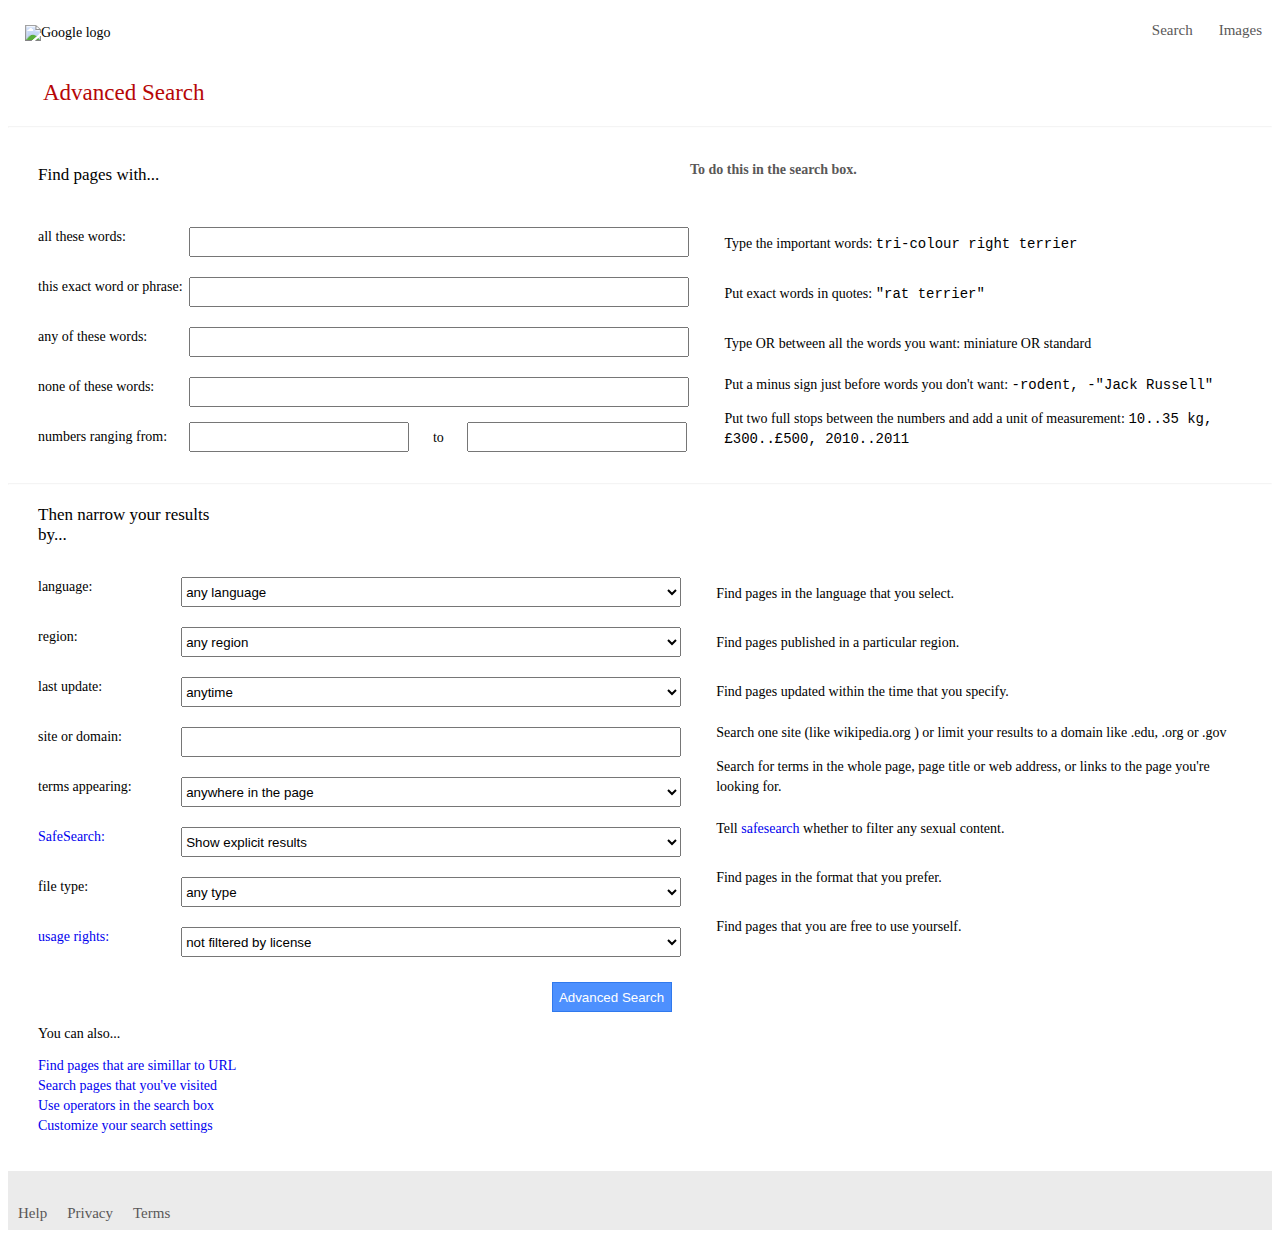
==== commit 39219179: "Fixed design flaws in all the pages" ====
--- a/advancedsearch.html
+++ b/advancedsearch.html
@@ -436,11 +436,9 @@
         <a href="https://www.google.com/preferences?hl=en-KE">Customize your search settings</a>
     </div>
     <footer>
-        <ul>
-            <li><a href="https://support.google.com/websearch/?p=ws_results_help&hl=en-KE&fg=1" class="links">Help</a></li>
-            <li><a href="https://policies.google.com/privacy?hl=en-KE&fg=1" class="links">Privacy</a></li>
-            <li><a href="https://policies.google.com/terms?hl=en-KE&fg=1" class="links">Terms</a></li>
-        </ul>
+        <p><a href="https://support.google.com/websearch/?p=ws_results_help&hl=en-KE&fg=1" class="links">Help</a></p>
+        <p><a href="https://policies.google.com/privacy?hl=en-KE&fg=1" class="links">Privacy</a></p>
+        <p><a href="https://policies.google.com/terms?hl=en-KE&fg=1" class="links">Terms</a></p>
     </footer>
 </body>
 
--- a/advancedsearchstyle.css
+++ b/advancedsearchstyle.css
@@ -73,31 +73,6 @@
     margin: 20px 0px;
 }
 
-/*
-.left {
-    float: left;
-    width: 20%;
-    line-height: 40px;
-}
-
-.middle {
-    width: 50%;
-    line-height: 40px;
-}
-
-.right {
-    width: 30%;
-    line-height: 40px;
-    position: absolute;
-    left: 55%;
-}
-
-.left .right .middle {
-    display: flex;
-    flex-direction: column;
-}
-*/
-
 .sub-header {
     display: flex;
     flex-direction: row;
@@ -254,6 +229,7 @@
     height: 3.7rem;
     background: rgb(235, 235, 235);
     margin-top: 20px;
+    display: inline-flex;
 }
 
 footer a {
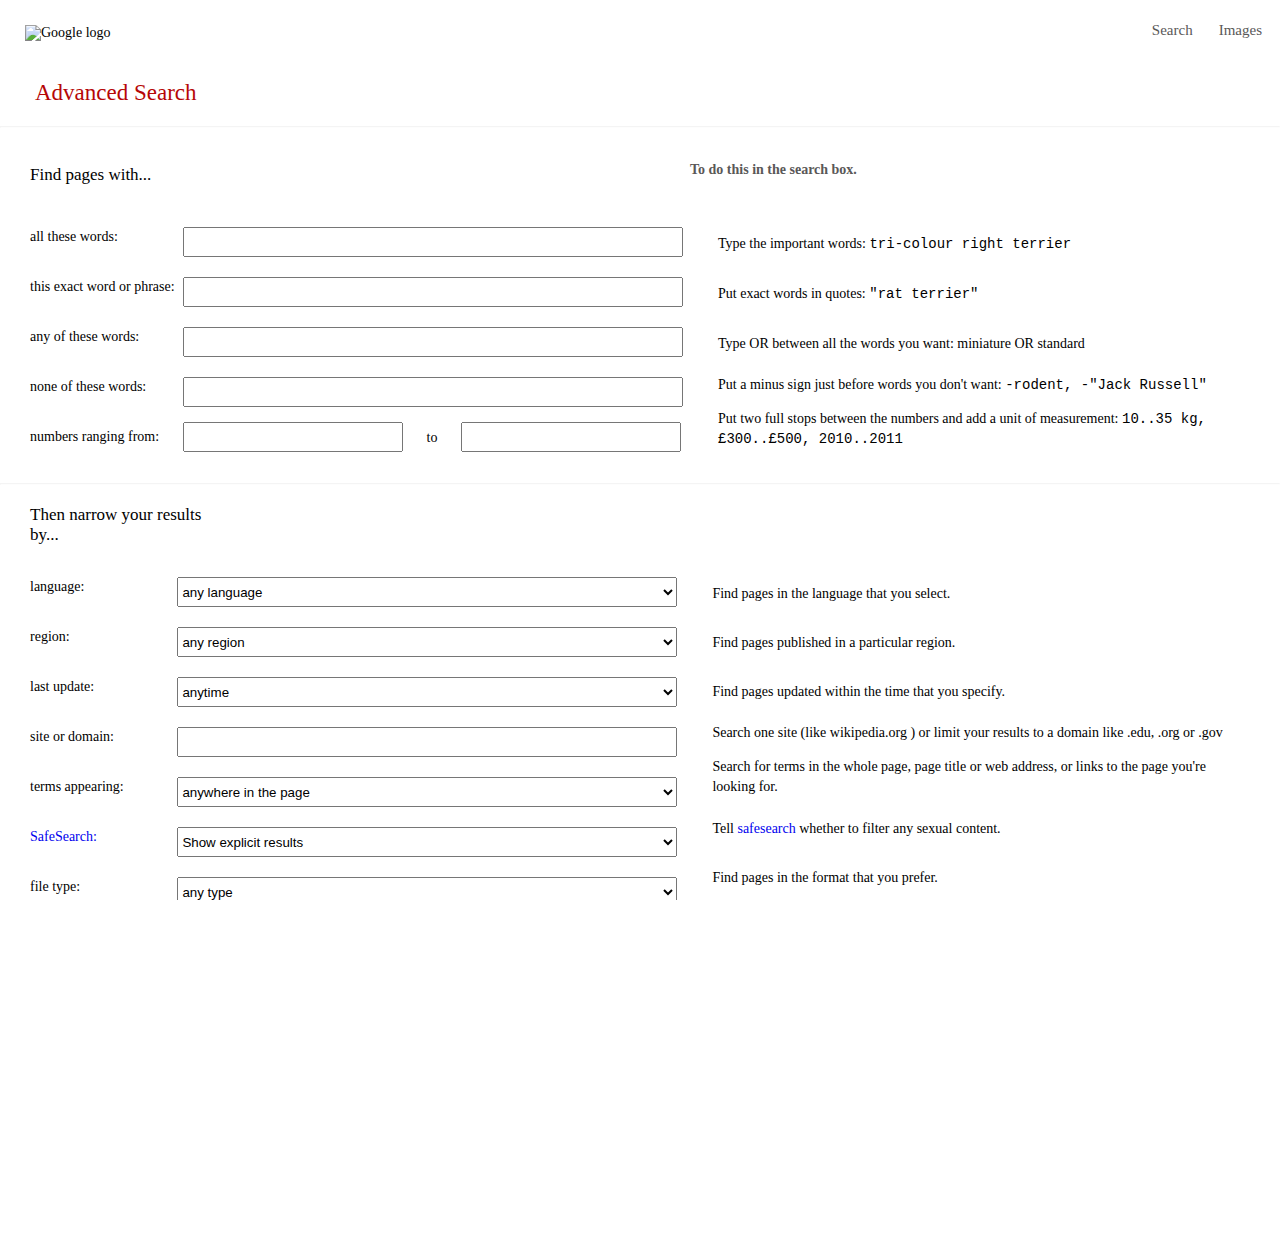
==== commit 5a0280b8: "Added favicon and search icon, changed font size for searh and image search pages" ====
--- a/advancedsearch.html
+++ b/advancedsearch.html
@@ -4,6 +4,8 @@
     <title>Google Advanced Search</title>
     <link rel="stylesheet" href="https://fonts.googleapis.com/icon?family=Material+Icons">
     <link rel="stylesheet" href="advancedsearchstyle.css">
+    <meta name="viewport" content="width=device-width, initial-scale=1.0, maximum-scale=1.0, user-scalable=0">
+        <link rel="shortcut icon" type="image/png" href="[data-uri]"/>
 </head>
 
 <body>
@@ -442,4 +444,4 @@
     </footer>
 </body>
 
-</html>+</html>
--- a/advancedsearchstyle.css
+++ b/advancedsearchstyle.css
@@ -16,6 +16,14 @@
   -moz-appearance: textfield;
 }
 
+html, body {
+    width: 100%;
+    height: 100%;
+    margin: 0;
+    padding: 0;
+    overflow-x: hidden;
+}
+
 body {
     font-size: 14px;
 }
